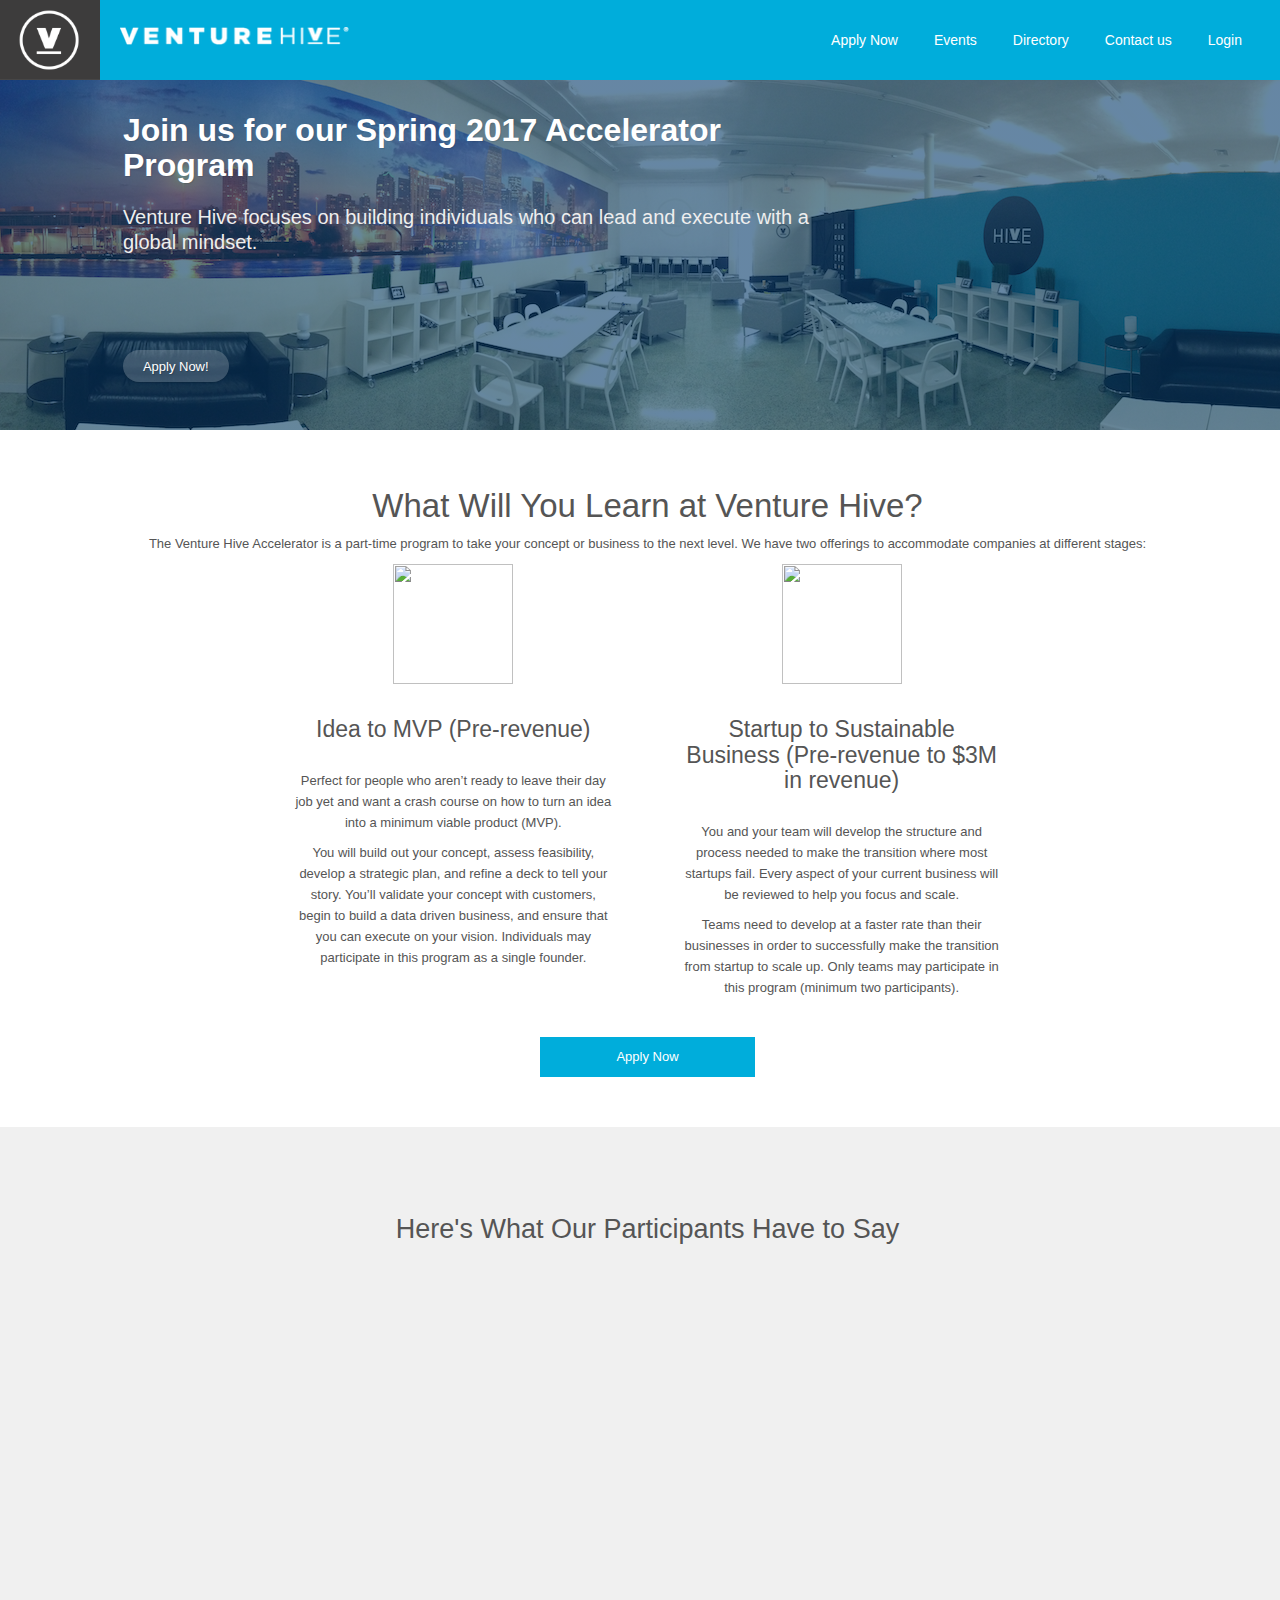
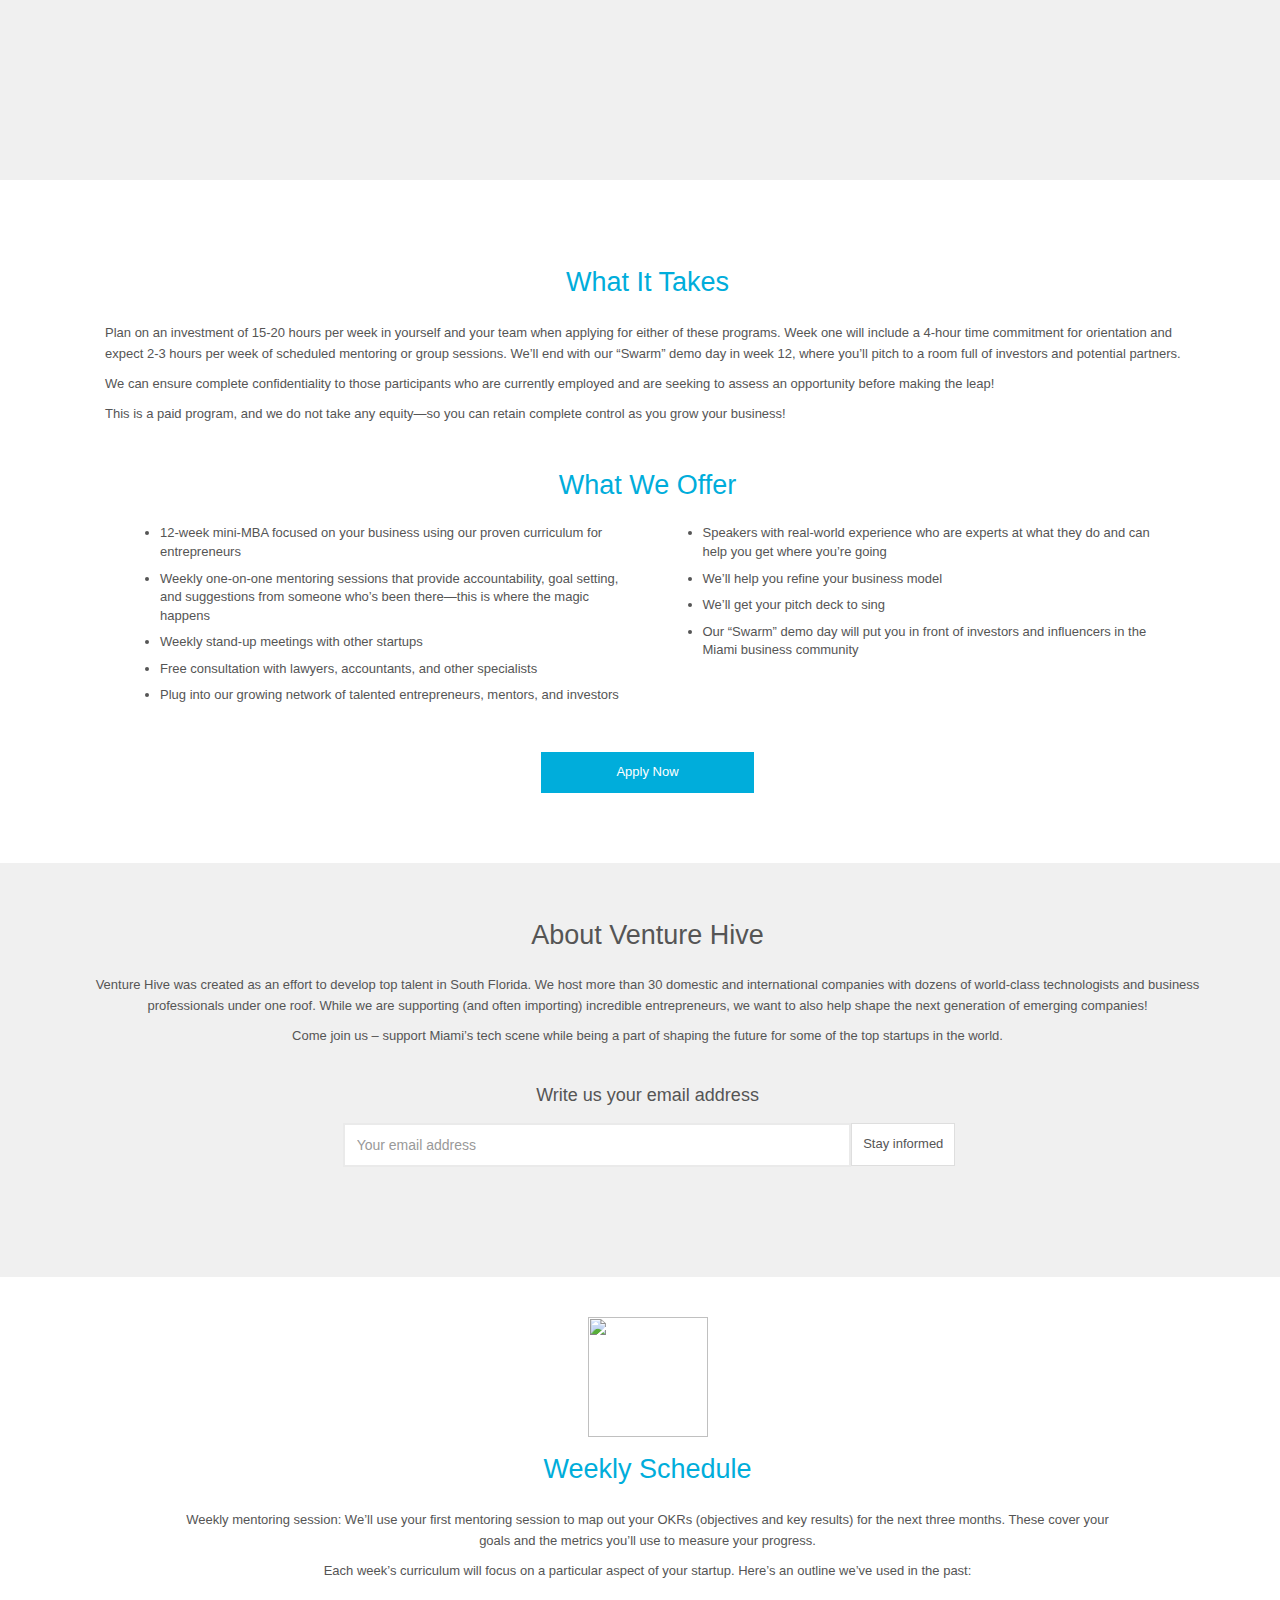
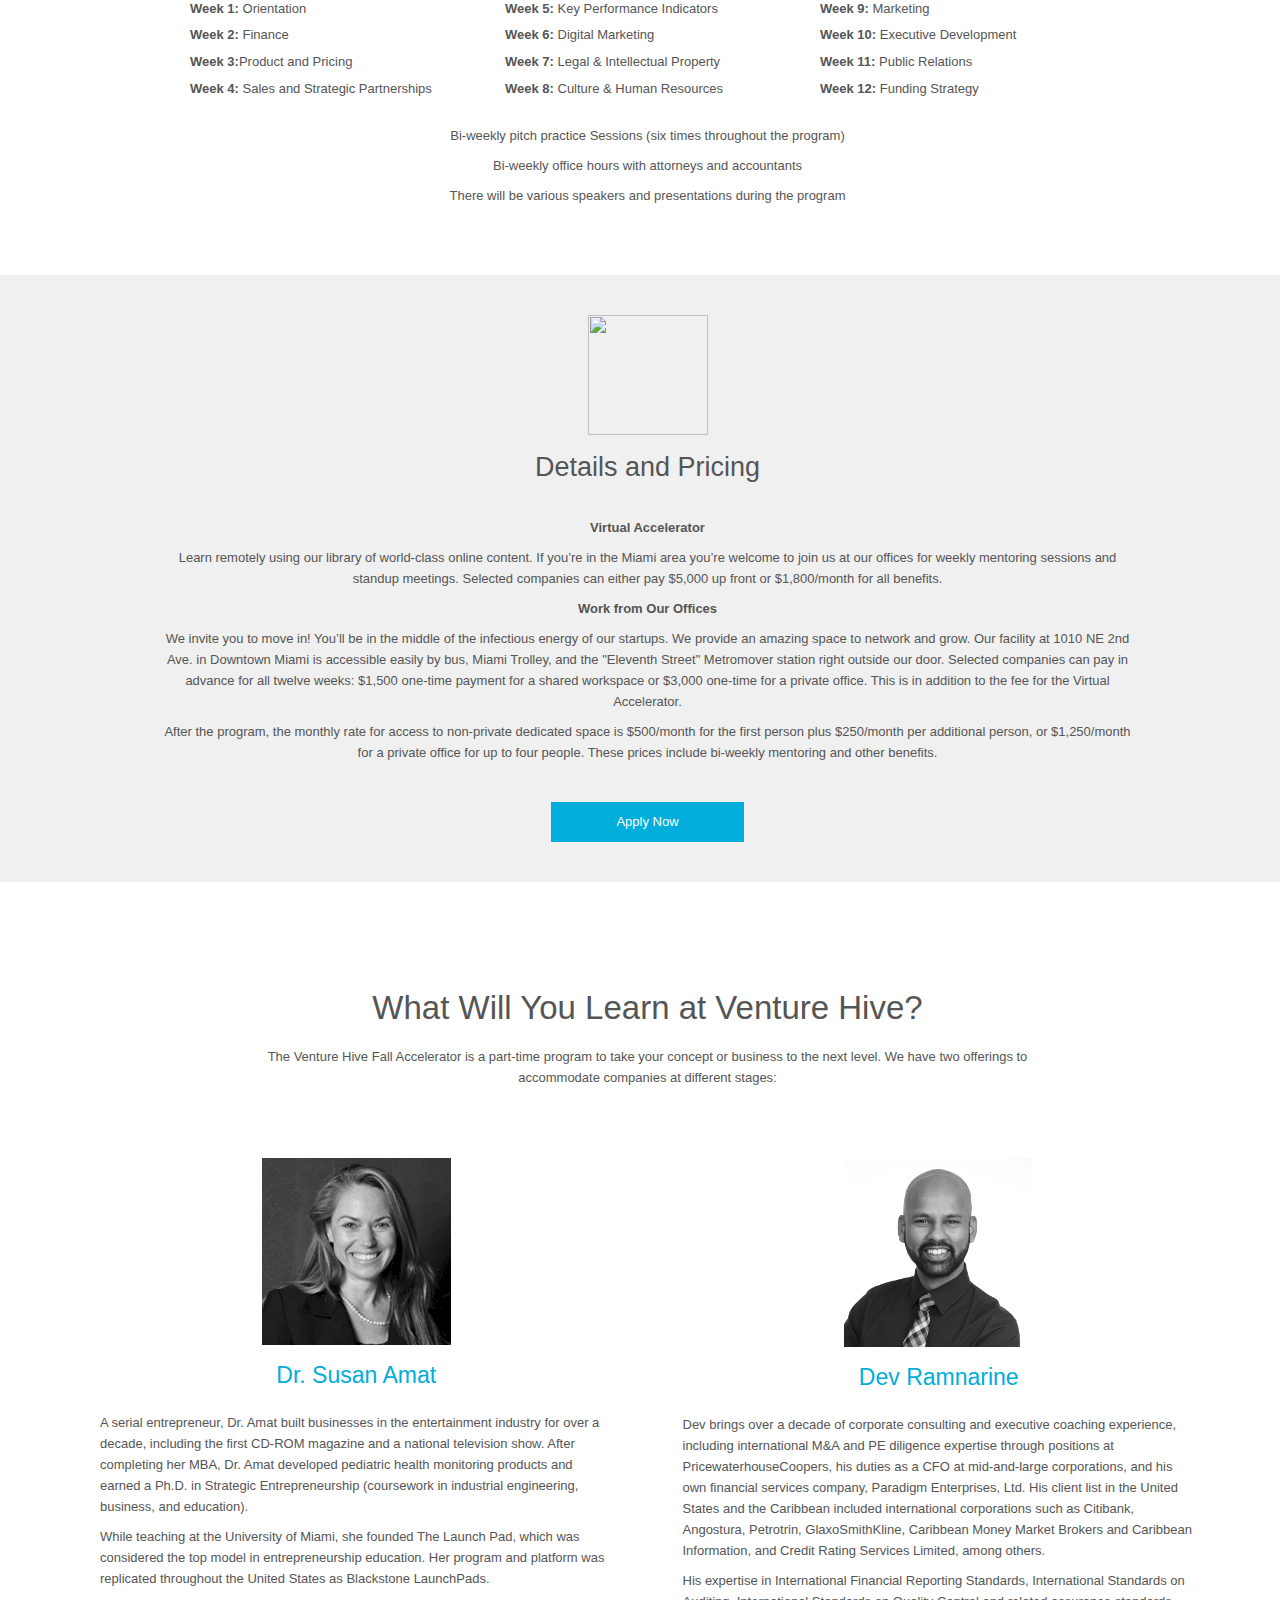
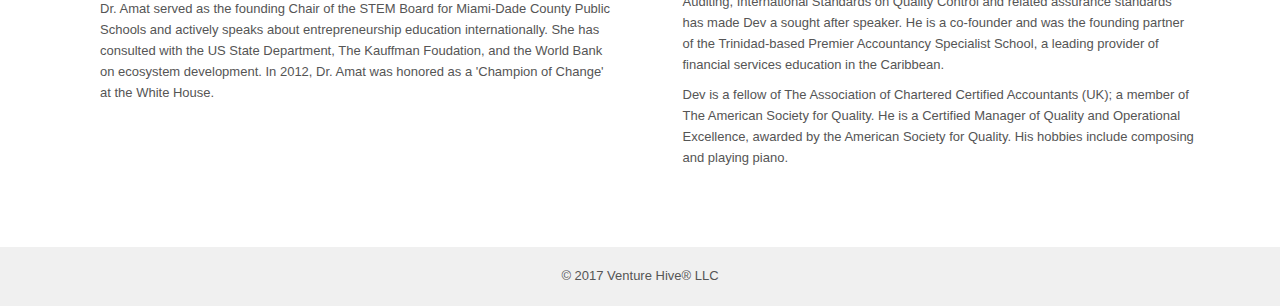
==== index.html @ a19a9dc2 "Re-edit Dev's bio" ====
<!DOCTYPE html>
<html lang="en" class=" js no-touch">

<head>

<meta http-equiv="Content-Type" content="text/html; charset=UTF-8">

<!-- Disable IE Compatibility mode -->

<meta http-equiv="X-UA-Compatible" content="IE=edge,chrome=1">

<meta name="viewport" content="width=device-width, initial-scale=1.0, maximum-scale=1.0, user-scalable=no">
<meta name="description" content="Venture Hive Miami">
<meta name="author" content="Venture Hive LLC">

<link rel="shortcut icon" href="/assets/img/vh-favicon.png">

<title>Venture Hive Miami</title>

<!-- start: CSS -->
<link rel="stylesheet" type="text/css" href="assets/css/style.css">
<link rel="stylesheet" type="text/css" href="assets/css/font-awesome.min.css">

<!-- start: Amaretti Dashboard CSS -->
<link rel="stylesheet" type="text/css" href="assets/lib/stroke-7/style.css"/>
<link rel="stylesheet" type="text/css" href="assets/css/nanoscroller.css">
<!--[if lt IE 9]>
<script src="https://oss.maxcdn.com/html5shiv/3.7.2/html5shiv.min.js"></script>
<script src="https://oss.maxcdn.com/respond/1.4.2/respond.min.js"></script>
<![endif]-->

<link rel="stylesheet" href="assets/css/style.css" type="text/css">
<link rel="stylesheet" href="assets/css/vh.css" type="text/css">

<style type="text/css">
    /* Top Navbar */
    .am-top-header {
      background-color: #00addb;
    }

    .navbar-default .navbar-nav > .open > a,
    .navbar-default .navbar-nav > .open > a:hover,
    .navbar-default .navbar-nav > .open > a:focus {
      background-color: #00addb;
      color: #ffffff;
    }

    /* Links */
    a:hover,
    a:focus {
      color: #00addb;
    }

    /* Drop downs */

    .select2-container--default .select2-results__option--highlighted[aria-selected] {
        background-color: #00addb;
    }

    .dropdown-menu > li > a:focus,
    .dropdown-menu > li > a:active {
      color: #00addb;
    }

    .am-top-header .navbar-collapse .am-icons-nav > li.dropdown .am-notifications .am-scroller > .content > ul > li.active,
    .am-top-header .navbar-collapse .am-icons-nav > li.dropdown .am-messages .am-scroller > .content > ul > li.active {
        background-color: #00addb19;
        border-bottom: 1px solid #00addb19;
    }
    .am-top-header .navbar-collapse .am-icons-nav > li.dropdown .am-notifications .am-scroller > .content > ul > li:hover,
    .am-top-header .navbar-collapse .am-icons-nav > li.dropdown .am-messages .am-scroller > .content > ul > li:hover {
      background-color: #00addb;
    }
    .am-top-header .navbar-collapse .am-icons-nav > li.dropdown .am-notifications .am-scroller > .content > ul > li:hover > a,
    .am-top-header .navbar-collapse .am-icons-nav > li.dropdown .am-messages .am-scroller > .content > ul > li:hover > a {
      color: #ffffff;
    }
    .am-top-header .navbar-collapse .am-icons-nav > li.dropdown .am-notifications .am-scroller > .content > ul > li:hover > a .logo,
    .am-top-header .navbar-collapse .am-icons-nav > li.dropdown .am-messages .am-scroller > .content > ul > li:hover > a .logo {
      background-color: #00addb;
    }
    .am-top-header .navbar-collapse .am-icons-nav > li.dropdown .am-notifications .am-scroller > .content > ul > li:hover > a .logo .icon,
    .am-top-header .navbar-collapse .am-icons-nav > li.dropdown .am-messages .am-scroller > .content > ul > li:hover > a .logo .icon {
      color: #ffffff;
    }
    .am-top-header .navbar-collapse .am-icons-nav > li.dropdown .am-notifications .am-scroller > .content > ul > li:hover > a .user-content .circle,
    .am-top-header .navbar-collapse .am-icons-nav > li.dropdown .am-messages .am-scroller > .content > ul > li:hover > a .user-content .circle {
      background: #ffffff;
    }
    .am-top-header .navbar-collapse .am-icons-nav > li.dropdown .am-notifications .am-scroller > .content > ul > li:hover > a .user-content .text-content,
    .am-top-header .navbar-collapse .am-icons-nav > li.dropdown .am-messages .am-scroller > .content > ul > li:hover > a .user-content .text-content,
    .am-top-header .navbar-collapse .am-icons-nav > li.dropdown .am-notifications .am-scroller > .content > ul > li:hover > a .user-content .date,
    .am-top-header .navbar-collapse .am-icons-nav > li.dropdown .am-messages .am-scroller > .content > ul > li:hover > a .user-content .date {
      color: #ffffff;
    }

    /* Nav */
    .nav .open > a,
    .nav .open > a:hover,
    .nav .open > a:focus {
      background-color: #00addb;
      border-color: #00addb;
    }

    /* Icons, Panel Heading, Tools */
    .panel-heading .tools .icon:hover {
      color: #00addb;
    }

    .widget > .widget-head .tools > .icon:hover {
      color: #00addb;
    }

    /* VH Classes */
    .vh-hero
    {
        background: transparent url(/assets/img/venturehive_banner.png) no-repeat 0% 0%;
    }

    .modal.colored-header .modal-content .modal-header, .md-modal.colored-header .modal-content .modal-header, .modal.colored-header .md-content .modal-header, .md-modal.colored-header .md-content .modal-header {
        background-color: #00addb;
        color:
    }

    .collapse, .navbar-collapse {
        background-color: #00addb;
    }

    @media (max-width: 767px) {
        .am-left-sidebar .am-logo {
        background: url("/assets/img/smaller.png") no-repeat 15px center;
      }
    }

    @media (max-width: 767px) and (-webkit-min-device-pixel-ratio: 2), (-webkit-min-device-pixel-ratio: 2), (-o-min-device-pixel-ratio: 2/1), (min-resolution: 192dpi) {
      .am-left-sidebar .am-logo {
        background-image: url("/assets/img/smaller.png");
      }
    }

    .navbar-header {
         background-color: #00addb;
    }

    .btn-link {
      color: #2a2728;
    }

    .btn-primary {
      background-color: #00addb;
      border-color: #00addb;
    }

    /* BUTTONS PRIMARY */
    .btn-primary {
      border-color: #00addb;
      background-color:#00addb;
      border-color: #00addb;
    }
    .btn-primary:focus,
    .btn-primary.focus {
      background-color: #00addb;
      border-color: #00addb;
    }
    .btn-primary:hover {
      background-color: #00addb;
      border-color: #00addb;
    }
    .btn-primary:active,
    .btn-primary.active,
    .open > .dropdown-toggle.btn-primary {
      background-color: #00addb;
      border-color: #00addb;
    }
    .btn-primary:active:hover,
    .btn-primary.active:hover,
    .open > .dropdown-toggle.btn-primary:hover,
    .btn-primary:active:focus,
    .btn-primary.active:focus,
    .open > .dropdown-toggle.btn-primary:focus,
    .btn-primary:active.focus,
    .btn-primary.active.focus,
    .open > .dropdown-toggle.btn-primary.focus {
      background-color: #00addb;
      border-color: #00addb;
    }
    .btn-primary.disabled,
    .btn-primary[disabled],
    fieldset[disabled] .btn-primary,
    .btn-primary.disabled:hover,
    .btn-primary[disabled]:hover,
    fieldset[disabled] .btn-primary:hover,
    .btn-primary.disabled:focus,
    .btn-primary[disabled]:focus,
    fieldset[disabled] .btn-primary:focus,
    .btn-primary.disabled.focus,
    .btn-primary[disabled].focus,
    fieldset[disabled] .btn-primary.focus,
    .btn-primary.disabled:active,
    .btn-primary[disabled]:active,
    fieldset[disabled] .btn-primary:active,
    .btn-primary.disabled.active,
    .btn-primary[disabled].active,
    fieldset[disabled] .btn-primary.active {
      background-color: #00addb;
      border-color: #00addb;
    }
    .btn-primary .badge {
      color: #00addb;
      background-color: #ffffff;
    }
    .btn-primary:focus,
    .btn-primary.focus {
      background-color: #00addb;
      border-color: #00addb;
    }
    .btn-primary:hover {
      background-color: #00addb;
      border-color: #00addb;
    }
    .btn-primary:active,
    .btn-primary.active,
    .open > .dropdown-toggle.btn-primary {
      background-color: #00addb;
      border-color: #00addb;
    }
    .btn-primary:active:hover,
    .btn-primary.active:hover,
    .open > .dropdown-toggle.btn-primary:hover,
    .btn-primary:active:focus,
    .btn-primary.active:focus,
    .open > .dropdown-toggle.btn-primary:focus,
    .btn-primary:active.focus,
    .btn-primary.active.focus,
    .open > .dropdown-toggle.btn-primary.focus {
      background-color: #00addb;
      border-color: #00addb;
    }
    .btn-primary.disabled,
    .btn-primary[disabled],
    fieldset[disabled] .btn-primary,
    .btn-primary.disabled:hover,
    .btn-primary[disabled]:hover,
    fieldset[disabled] .btn-primary:hover,
    .btn-primary.disabled:focus,
    .btn-primary[disabled]:focus,
    fieldset[disabled] .btn-primary:focus,
    .btn-primary.disabled.focus,
    .btn-primary[disabled].focus,
    fieldset[disabled] .btn-primary.focus,
    .btn-primary.disabled:active,
    .btn-primary[disabled]:active,
    fieldset[disabled] .btn-primary:active,
    .btn-primary.disabled.active,
    .btn-primary[disabled].active,
    fieldset[disabled] .btn-primary.active {
      background-color: #00addb;
      border-color: #00addb;
    }
    .btn-primary .badge {
      color: #00addb;
      background-color: #ffffff;
    }

    .bg-primary {
      background-color: #2a2728;
    }
    a.bg-primary:hover,
    a.bg-primary:focus {
      background-color: #00addb;
    }
    .dropdown-menu > .active > a,
    .dropdown-menu > .active > a:hover,
    .dropdown-menu > .active > a:focus {
      background-color: #2a2728;
    }
    .nav .open > a,
    .nav .open > a:hover,
    .nav .open > a:focus {
      background-color: #ffffff;
      border-color: #2a2728;
    }
    .nav-pills > li.active > a,
    .nav-pills > li.active > a:hover,
    .nav-pills > li.active > a:focus {
      color: #ffffff;
      background-color: #2a2728;
    }
    .navbar-default {
      background-color: #2a2728;
      border-color: #2a2728;
    }

    /* Tabs */
    .nav-tabs > li a:hover {
        background: transparent;
        color: #00addb;
    }

    /* Pagination */
    .currentStep {
        color: #ffffff;
        background-color: #00addb;
    }

    .video-container {
        position: relative;
        padding-bottom: 56.25%;
        padding-top: 30px;
        height: 0;
        overflow: hidden;
    }

    .video-container iframe,
    .video-container object,
    .video-container embed {
        position: absolute;
        top: 0;
        left: 0;
        width: 100%;
        height: 100%;
    }
</style>
<!-- end: CSS -->

<!-- start: JavaScript-->
<script type="text/javascript" async="" src="assets/js/ga.js"></script>
<script src="assets/js/jquery.min.js" type="text/javascript"></script>

<script src="assets/js/modernizr.custom.js"></script>
<script src="assets/js/jquery.flexslider.js"></script>
<script src="assets/js/jquery.cslider.js"></script>
<script src="assets/js/vh.js"></script>

<script type="text/javascript">
    <!--//--><![CDATA[//><!--
    var _gaq = _gaq || [];_gaq.push(["_setAccount", "UA-47827522-4"]);_gaq.push(["_trackPageview"]);(function() {var ga = document.createElement("script");ga.type = "text/javascript";ga.async = true;ga.src = ("https:" == document.location.protocol ? "https://ssl" : "http://www") + ".google-analytics.com/ga.js";var s = document.getElementsByTagName("script")[0];s.parentNode.insertBefore(ga, s);})();
    //--><!]]>
</script>
<!-- end: JavaScript-->
</head>

<body>
<nav class="navbar navbar-default navbar-fixed-top am-top-header">
    <div class="container-fluid vh-header">

        <!-- Navbar Header -->
        <div class="navbar-header">

            <!-- Page title - visible on mobile -->
            <div class="page-title" style="display: inline-block;">
                <a href="/"><span><img src="assets/img/smaller.png" alt="logo" width="229px" class="logo-img"></span></a>
            </div>

            <!-- Brand Logo, 80 by 80 please -->
            <a href="/" class="navbar-brand">
                <img src="assets/img/vh-badge.png" height="80px" width="80px" style="margin-left: -.4em;">
            </a>
        </div>

        <!-- Navbar collapse toggle button - visible on mobile -->
        <a href="#" data-toggle="collapse" data-target="#am-navbar-collapse" class="am-toggle-top-header-menu collapsed">
            <img src="assets/img/angle-down.svg" id="" style="height:31px;" title="" class="icon icon-white">
        </a>

        <!-- Navbar collapse - This will be hidden by default on mobile -->
        <div id="am-navbar-collapse" class="collapse navbar-collapse">

            <div class="nav navbar-nav am-nav-right">
                <!-- APPLY -->
                <li><a href="https://miami.venturehive.com/apply?id=fkKVnw">Apply Now</a></li>

                <!-- EVENTS -->
                <li><a href="http://miami.venturehive.com/events">Events</a></li>

                <!-- DIRECTORY -->
                <li><a href="http://miami.venturehive.com/directory">Directory</a></li>

                <!-- CONTACT -->
                <li><a href="http://miami.venturehive.com/contact">Contact us</a></li>

                <!-- LOGIN -->
                <li><a href="http://miami.venturehive.com/login">Login</a></li>
            </div>

        </div>
    </div>
</nav>

<link rel="stylesheet" type="text/css" href="assets/css/vh-slider.css" media="screen">
<link type="text/css" id="base-style" href="assets/css/style-slider.css" rel="stylesheet">

<style>
    .da-dots {
        display:none;
    }
</style>

<div id="da-slider" class="da-slider da-slider-fb" style="height:350px;background:linear-gradient(rgba(0, 54, 103, 0.6), rgba(0, 54, 103, 0.6)), url('assets/img/venturehive_banner.png') repeat 0% 0%;">
	<div class="da-slide da-slide-current jumbo">
        <h2>Join us for our Spring 2017 Accelerator Program</h2>
        <p>
            Venture Hive focuses on building individuals who can lead and execute with a global mindset.
        </p>
        <a href="https://miami.venturehive.com/apply?id=fkKVnw" class="da-link">Apply Now!</a>
	</div>

    <nav class="da-dots"><span class="da-dots-current"></span></nav>
</div>

<script type="text/javascript">
    $(function() {
        $('#da-slider').cslider({
            autoplay	: false
        });
    });
</script>

<!-- /#Header -->

<!-- Start Center -->
<div id="wrapper">
	<div class="container-fluid">
		<div class="row">
			<!-- Center Content -->
			<div id="first-time">

<style>

@media screen and (min-width: 320px)
{
    .intro {
      background-color: #fff;
      text-align: center;
    }

    .header{
      padding: 40px 40px 1px 40px;
    }

    .header h1{
      font-weight: 500;
    }

    .icon-box {
      padding: 50px 80px;
      background-color: #ffffff;
    }

    .btn-apply {
      width: 46%;
      margin-top:10px;
      padding:10px;
    }

    .btn-apply a {
      color: #fff;
    }

    .btn-apply a:visited {
      color: #ffffff;
    }

    .ventures {
      padding: 50px 70px;
    }

    .ventures h2 {
      font-weight: 500;
    }

    .features{
      padding: 15px;
      background-color: #ffffff;
    }

    .features h2 {
      color:#00ADDB;
      text-align: center;
    }

    .features ul>li {
      padding-bottom: 8px;
    }

    .features ol{
      list-style-type: circle;
    }

    .weekly{
      padding: 0 10px;
    }

    .weekly img {
      margin: 0 auto;
      display: block;
    }

    .weekly p {
      text-align: center;
    }

    .weeks {
      padding: 10px 0;
      text-align: left;
    }

    .weeks li {
      list-style-type: none;
    }

    .pricing {
      padding: 0 10px;
    }

    .learn {
      background-color:white;
      text-align: center;
      padding:10px;
    }

    .learn p {
      padding:10px 10px;
    }
}

@media screen and (min-width: 768px)
{
    .intro {
      background-color: #fff;
      text-align: center;
    }

    .header{
        padding: 40px 40px 1px 40px;
    }

    .header h1{
      font-weight: 500;
    }

    .icon-box {
      padding: 50px 80px;
      background-color: #ffffff;
    }

    .btn-apply {
      width: 19%;
      margin-top:10px;
      padding:10px;
    }

    .btn-apply a {
        color: #fff;
    }

    .btn-apply a:visited {
        color: #ffffff;
    }

    .ventures {
      padding: 50px 70px;
    }

    .ventures h2 {
      font-weight: 500;
    }

    .features{
      padding: 70px;
      background-color: #ffffff;
    }

    .features h2 {
      color:#00ADDB;
      text-align: center;
    }

    .features ul>li {
      padding-bottom: 8px;
    }

    .features ol{
      list-style-type: circle;
    }

    .weekly{
      padding: 0 100px;
    }

    .weekly img {
      margin: 0 auto;
      display: block;
    }

    .weekly p {
      text-align: center;
    }

    .weeks {
      padding: 10px 0;
      text-align: left;
    }

    .weeks li {
      list-style-type: none;
    }

    .pricing {
      padding: 0 100px;
    }

    .learn {
      padding:50px;
    }

    .learn p {
      padding:10px 150px;
    }
}
</style>

<div class="col-sm-12 intro">
  <div class="header">
    <h1>What Will You Learn at Venture Hive?</h1>
    <p>The Venture Hive Accelerator is a part-time program to take your concept or business to the next level. We have two offerings to accommodate companies at different stages:</p>
  </div>
</div>

<div class="row text-center icon-box">
  <div class="col-md-12">
    <!-- start: Icon Box Start -->
      <div class="row">
            <div class="col-md-4 col-md-offset-2">
              <div class="panel-default">
                  <div class="panel-head" style="color:#00ADDB;">
                      <img src="assets/img/light.svg"  width="120" height="120">
                  </div>
                  <div class="panel-body">
                    <h3>Idea to MVP (Pre-revenue)</h3>
                    <br>
                    <p>Perfect for people who aren’t ready to leave their day job yet and want a crash course on how to turn an idea into a minimum viable product (MVP). </p>
                    <p>You will build out your concept, assess feasibility, develop a strategic plan, and refine a deck to tell your story. You’ll validate your concept with customers, begin to build a data driven business, and ensure that you can execute on your vision. Individuals may participate in this program as a single founder.</p>
                  </div>
              </div>
            </div>
            <div class="col-md-4">
                <div class="panel-default">
                  <div class="panel-head" style="color:#00ADDB;">
                      <img src="assets/img/space.svg" width="120" height="120">
                  </div>
                  <div class="panel-body">
                      <h3>Startup to Sustainable Business (Pre-revenue to $3M in revenue)</h3>
                      <br>
                      <p>You and your team will develop the structure and process needed to make the transition where most startups fail. Every aspect of your current business will be reviewed to help you focus and scale. </p>
                      <p>Teams need to develop at a faster rate than their businesses in order to successfully make the transition from startup to scale up. Only teams may participate in this program (minimum two participants).</p>
                  </div>
                </div>
            </div>
      </div>
       <a class="btn btn-primary center-block btn-apply" href="https://miami.venturehive.com/apply?id=fkKVnw" role="button">Apply Now</a>
    <!-- end: Icon Box-->   
  </div>
</div>

<div class="row text-center ventures">
  <div class="col-md-2"></div>
  <div class="col-md-8">
      <div class="panel-default" style="padding-top:20px;">
          <div class="panel-head">
              <h2>Here's What Our Participants Have to Say</h2>
          </div>
          <br>
          <div class="video-wrapper">
              <div class="video-container">
                  <iframe src="https://player.vimeo.com/video/169942573?title=0&byline=0&portrait=0" width="800" height="450" frameborder="0"></iframe>
              </div>
          </div>
      </div>
  </div>
  <div class="col-md-2"></div>
</div>
<!-- end: Mid-Section -->

<div class="row features">
  <div class="col-md-12">
      <div class="col-xs-12">
        <div class="panel-default">
            <div class="panel-head">
                <h2>What It Takes</h2>
            </div>
            <div class="panel-body">
                <p>Plan on an investment of 15-20 hours per week in yourself and your team when applying for either of these programs. Week one will include a 4-hour time commitment for orientation and expect 2-3 hours per week of scheduled mentoring or group sessions. We’ll end with our “Swarm” demo day in week 12, where you’ll pitch to a room full of investors and potential partners.</p>

                <p>We can ensure complete confidentiality to those participants who are currently employed and are seeking to assess an opportunity before making the leap!</p>
                <p>This is a paid program, and we do not take any equity—so you can retain complete control as you grow your business!</p>
            </div>
        </div>
      </div>

      <div class="col-xs-12">
        <div class="panel-default">
            <div class="panel-head">
                <h2>What We Offer</h2>
            </div>
            <div class="panel-body">

                <div class="col-md-6"> 
                  <ul>
                      <li>12-week mini-MBA focused on your business using our proven curriculum for entrepreneurs</li>
                      <li>Weekly one-on-one mentoring sessions that provide accountability, goal setting, and suggestions from someone who’s been there—this is where the magic happens</li>
                      <li>Weekly stand-up meetings with other startups</li>
                      <li>Free consultation with lawyers, accountants, and other specialists</li>
                        <li>Plug into our growing network of talented entrepreneurs, mentors, and investors</li>
                  </ul>
                </div>

                <div class="col-md-6"> 
                  <ul>
                      <li>Speakers with real-world experience who are experts at what they do and can help you get where you’re going </li>
                      <li>We’ll help you refine your business model</li>
                      <li>We’ll get your pitch deck to sing</li>
                      <li>Our “Swarm” demo day will put you in front of investors and influencers in the Miami business community</li>
                  </ul>
                </div>

            </div>
              <a class="btn btn-primary center-block btn-apply" href="https://miami.venturehive.com/apply?id=fkKVnw" role="button">Apply Now</a>
        </div>
      </div>

  </div>
</div>
<!-- end: Features -->

<!-- start: about -->
<div class="row about text-center">
  <div class="col-xs-12" style="padding:40px;">
    <div class="panel-default">
        <div class="panel-head">
            <h2>About Venture Hive</h2>
        </div>
        <div class="panel-body container">
           <p>Venture Hive was created as an effort to develop top talent in South Florida. We host more than 30 domestic and international companies with dozens of world-class technologists and business professionals under one roof. While we are supporting (and often importing) incredible entrepreneurs, we want to also help shape the next generation of emerging companies! </p>
           <p>Come join us – support Miami’s tech scene while being a part of shaping the future for some of the top startups in the world.</p>

            <!-- Begin MailChimp Signup Form -->
            <link href="//cdn-images.mailchimp.com/embedcode/classic-10_7.css" rel="stylesheet" type="text/css">
            <style type="text/css">
                #mc_embed_signup{background:#fff; clear:left; font:14px Helvetica,Arial,sans-serif; }
                /* TODO: Add your own MailChimp form style overrides in your site stylesheet or in this style block.
                   We recommend moving this block and the preceding CSS link to the HEAD of your HTML file. */
            </style>

          <form  method='post' action="//venturehive.us7.list-manage.com/subscribe/post?u=a52b7dd7b77cb8deb3ee5520e&amp;id=5962d4d264"  id="mc-embedded-subscribe-form" name="mc-embedded-subscribe-form" class="validate" target="_blank" novalidate style="padding:30px 0;">
            <div class="form-group">
                <p><label for="mce-EMAIL">Write us your email address</label></p>
                <input type="email" name="EMAIL" class="form-control" id="mce-EMAIL" placeholder="Your email address"><button type="submit" class="btn btn-default" style="padding: 11px; margin-top:-4px;">Stay informed</button>
            </div>
            <div id="mce-responses" class="clear">
                <div class="response" id="mce-error-response" style="display:none"></div>
                <div class="response" id="mce-success-response" style="display:none"></div>
            </div>    <!-- real people should not fill this in and expect good things - do not remove this or risk form bot signups-->
            <div style="position: absolute; left: -5000px;" aria-hidden="true">
                <input type="text" name="b_a52b7dd7b77cb8deb3ee5520e_5962d4d264" tabindex="-1" value="">
            </div>
          </form>

          <script type='text/javascript' src='//s3.amazonaws.com/downloads.mailchimp.com/js/mc-validate.js'></script><script type='text/javascript'>(function($) {window.fnames = new Array(); window.ftypes = new Array();fnames[0]='EMAIL';ftypes[0]='email';fnames[1]='FNAME';ftypes[1]='text';fnames[2]='LNAME';ftypes[2]='text';}(jQuery));var $mcj = jQuery.noConflict(true);</script>
        </div>
    </div>
  </div>
</div>
<!-- end: -->

<!-- start: weekly -->
<div class="row features" style="background-color:#fff; padding:40px;">
  <div class="col-md-12">
    <div class="col-xs-12">
      <div class="panel-default weekly">
            <div class="panel-head center-block">
                <img src="assets/img/calendar.svg" width="120" height="120">
                <h2>Weekly Schedule</h2>
            </div>
            <div class="panel-body">
                <p>Weekly mentoring session: We’ll use your first mentoring session to map out your OKRs (objectives and key results) for the next three months. These cover your goals and the metrics you’ll use to measure your progress. </p>
                <p>Each week’s curriculum will focus on a particular aspect of your startup. Here’s an outline we’ve used in the past: </p>

                <div class="col-md-4">
                  <ul class="weeks">
                      <li><strong>Week 1:</strong> Orientation </li>
                      <li><strong>Week 2: </strong>Finance </li>
                      <li><strong>Week 3:</strong>Product and Pricing </li>
                      <li><strong> Week 4:</strong> Sales and Strategic Partnerships </li>
                  </ul>
                </div>

                 <div class="col-md-4">
                  <ul class="weeks">
                      <li><strong> Week 5:</strong>  Key Performance Indicators </li>
                      <li><strong> Week 6: </strong>Digital Marketing  </li>
                      <li><strong>Week 7: </strong>Legal & Intellectual Property </li>
                      <li><strong> Week 8: </strong>Culture & Human Resources </li>
                  </ul>
                </div>

                 <div class="col-md-4">
                  <ul class="weeks">
                      <li><strong> Week 9: </strong>Marketing</li>
                      <li><strong>Week 10: </strong>Executive Development </li>
                      <li><strong> Week 11: </strong> Public Relations </li>
                      <li><strong> Week 12: </strong>Funding Strategy </li>
                  </ul>
                </div>

                <div class="col-md-12">
                    <p>Bi-weekly pitch practice Sessions (six times throughout the program)</p>
                    <p>Bi-weekly office hours with attorneys and accountants</p>
                    <p>There will be various speakers and presentations during the program </p>
                </div>

            </div>
          </div>  
    </div>
  </div>
</div>  
</div>
<!-- end -->

<!-- start: Details and Pricing -->
<div class="row" style="padding:40px;">
  <div class="col-md-12">
    <div class="col-xs-12 pricing">
        <div class="panel-default text-center">
            <div class="panel-head" style="text-align:center; padding-bottom:10px;">
                <img src="assets/img/pricing.svg" width="120" height="120">
                <h2>Details and Pricing</h2>
            </div>
            <div class="panel-body">
                <!--p>All applications for the Winter 2017 Accelerator Program are due by midnight on Sunday, January 1st. </p-->
                <p><strong>Virtual Accelerator</strong></p>
                <p>Learn remotely using our library of world-class online content. If you’re in the Miami area you’re welcome to join us at our offices for weekly mentoring sessions and standup meetings. Selected companies can either pay $5,000 up front or $1,800/month for all benefits. </p>
                
                <p><strong>Work from Our Offices</strong></p>
                <p>We invite you to move in! You’ll be in the middle of the infectious energy of our startups. We provide an amazing space to network and grow. Our facility at 1010 NE 2nd Ave. in Downtown Miami is accessible easily by bus, Miami Trolley, and the "Eleventh Street" Metromover station right outside our door. Selected companies can pay in advance for all twelve weeks: $1,500 one-time payment for a shared workspace or $3,000 one-time for a private office. This is in addition to the fee for the Virtual Accelerator. </p>

                <p>After the program, the monthly rate for access to non-private dedicated space is $500/month for the first person plus $250/month per additional person, or $1,250/month for a private office for up to four people. These prices include bi-weekly mentoring and other benefits.</p>
            </div>
             <a class="btn btn-primary center-block btn-apply" href="https://miami.venturehive.com/apply?id=fkKVnw" role="button">Apply Now</a>
          </div>  
      </div>
  </div>
</div>  

<!-- end -->

<!-- start: who's behind the program? -->

<div class="col-sm-12 learn">
  <div class="header">
    <h1>What Will You Learn at Venture Hive?</h1>
    <p>The Venture Hive Fall Accelerator is a part-time program to take your concept or business to the next level. We have two offerings to accommodate companies at different stages:</p>
  </div>
</div>

<div class="row text-center icon-box">
  <div class="col-md-12">
    <!-- start: Icon Box Start -->
      <div class="row">
            <div class="col-sm-6">
              <div class="panel-default">
                  <div class="panel-head" style="color:#00ADDB;">
                        <img src="assets/img/susan1.png">
                        <h3>Dr. Susan Amat</h3>
                  </div>
                  <div class="panel-body"  style="text-align:left">
                    <p>A serial entrepreneur, Dr. Amat built businesses in the entertainment industry for over a decade, including the first CD-ROM magazine and a national television show. After completing her MBA, Dr. Amat developed pediatric health monitoring products and earned a Ph.D. in Strategic Entrepreneurship (coursework in industrial engineering, business, and education). </p>
                    <p>While teaching at the University of Miami, she founded The Launch Pad, which was considered the top model in entrepreneurship education. Her program and platform was replicated throughout the United States as Blackstone LaunchPads. </p>
                    <p>Dr. Amat served as the founding Chair of the STEM Board for Miami-Dade County Public Schools and actively speaks about entrepreneurship education internationally. She has consulted with the US State Department, The Kauffman Foudation, and the World Bank on ecosystem development. In 2012, Dr. Amat was honored as a 'Champion of Change' at the White House.</p>
                  </div>
              </div>    
            </div>
            <div class="col-sm-6">
                <div class="panel-default">
                  <div class="panel-head" style="color:#00ADDB;">
                        <img src="assets/img/dev.png">
                          <h3>Dev Ramnarine</h3>
                  </div>
                  <div class="panel-body" style="text-align:left">
                      <p>Dev brings over a decade of corporate consulting and executive coaching experience, including international M&A and PE diligence expertise through positions at PricewaterhouseCoopers, his duties as a CFO at mid-and-large corporations, and his own financial services company, Paradigm Enterprises, Ltd. His client list in the United States and the Caribbean included international corporations such as Citibank, Angostura, Petrotrin, GlaxoSmithKline, Caribbean Money Market Brokers and Caribbean Information, and Credit Rating Services Limited, among others.</p>
                      <p>His expertise in International Financial Reporting Standards, International Standards on Auditing, International Standards on Quality Control and related assurance standards has made Dev a sought after speaker. He is a co-founder and was the founding partner of the Trinidad-based Premier Accountancy Specialist School, a leading provider of financial services education in the Caribbean.</p>
                      <p>Dev is a fellow of The Association of Chartered Certified Accountants (UK); a member of The American Society for Quality. He is a Certified Manager of Quality and Operational Excellence, awarded by the American Society for Quality. His hobbies include composing and playing piano. </p>
                  </div>
                </div>
            </div>
      </div>
    <!-- end: Icon Box-->   
  </div>
</div>
<!-- end -->
			</div>
		</div>
	</div>
</div>

<!-- /#Start Center -->

<!-- LRA: We had to add the core JS file in the head section for Ajax to work on page load -->
<!--      The rest of the javascript libs are listed below                                  -->
<script src="assets/js/jquery.nanoscroller.min.js" type="text/javascript"></script>
<script src="assets/js/main.js" type="text/javascript"></script>
<script src="assets/js/bootstrap.min.js" type="text/javascript"></script>
<script src="assets/js/curvedLines.js" type="text/javascript"></script>
<script src="assets/js/jquery-ui.min.js" type="text/javascript"></script>
<script type="text/javascript" src="assets/js/jsapi"></script>

<script type="text/javascript">
    $(document).ready(function(){
        //initialize the javascript
        App.init();
    });
</script>

<!-- TODO: Put this copyright footer in a GSP -->
<div class="text-center" style="padding-top:20px;padding-bottom:20px;">
© 2017 Venture Hive® LLC
</div>

    <div class="am-scroll-top" style="display: none;"></div>
</body>
</html>
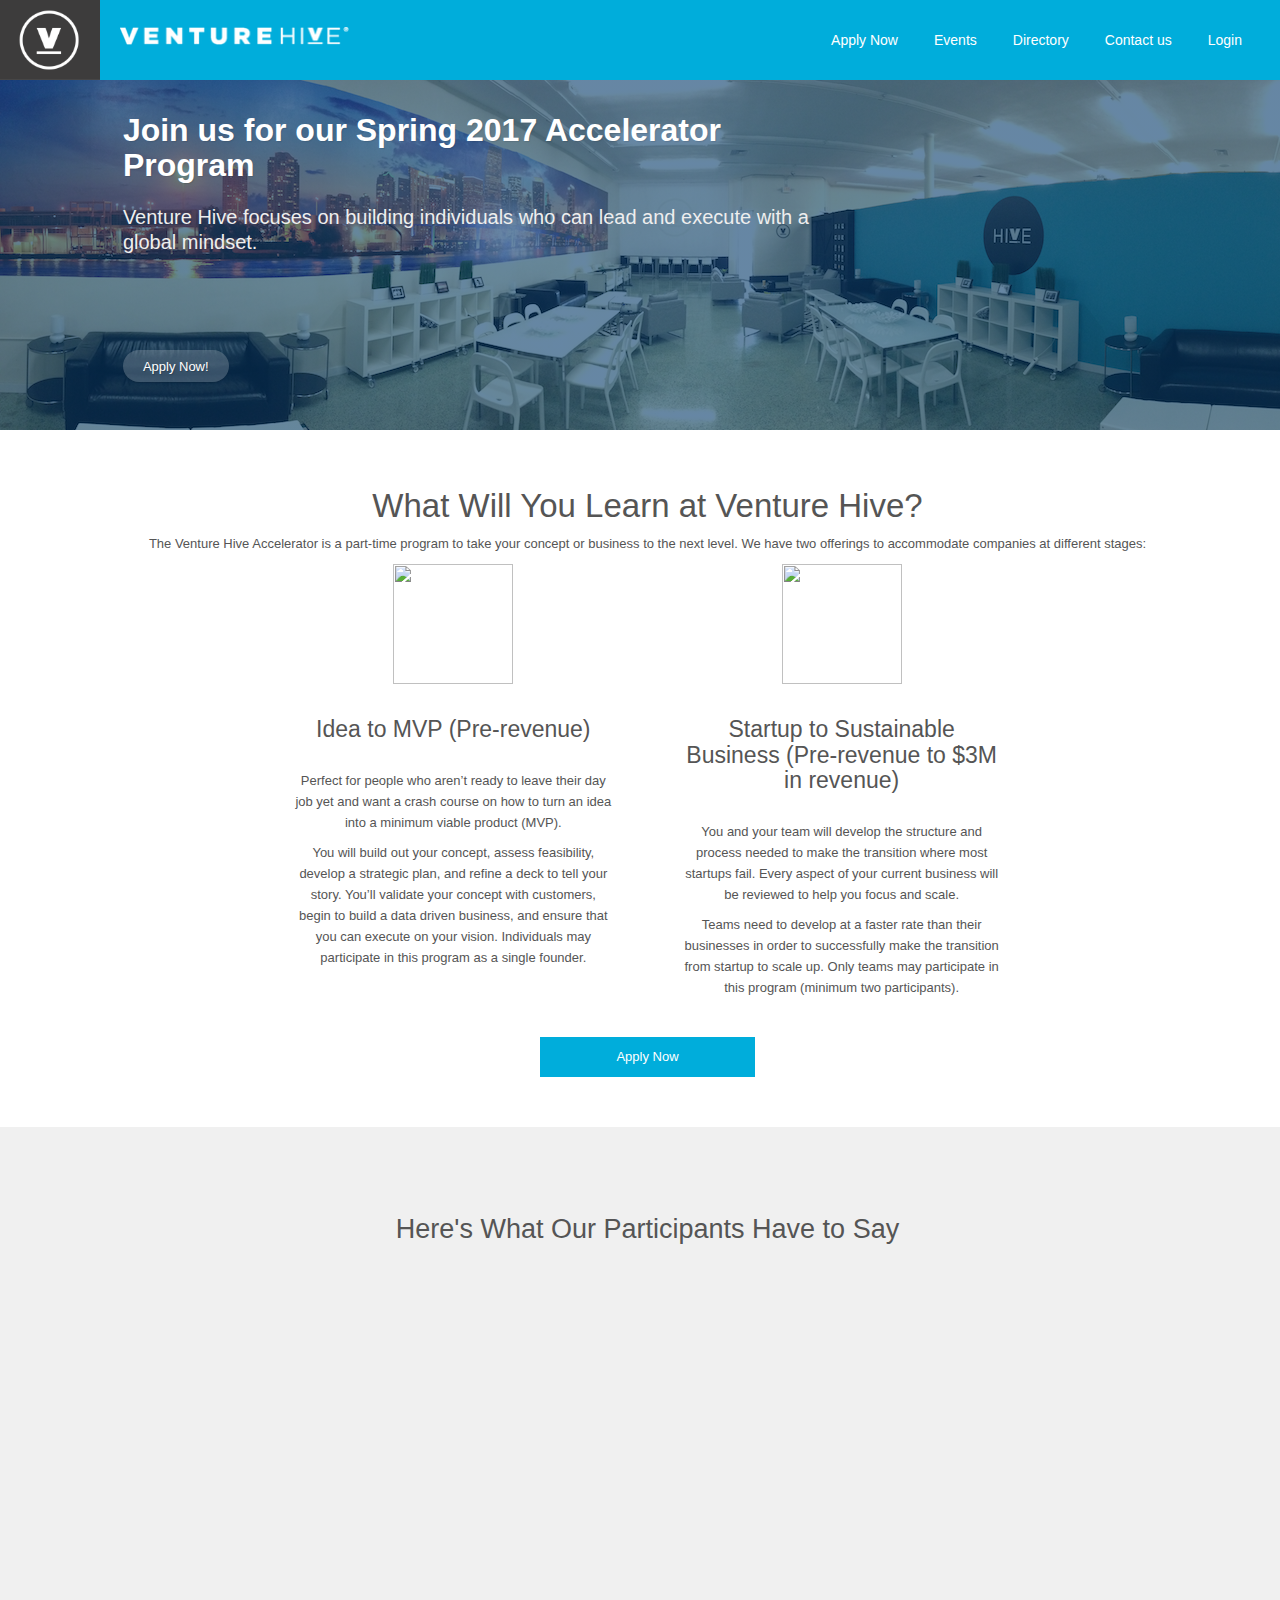
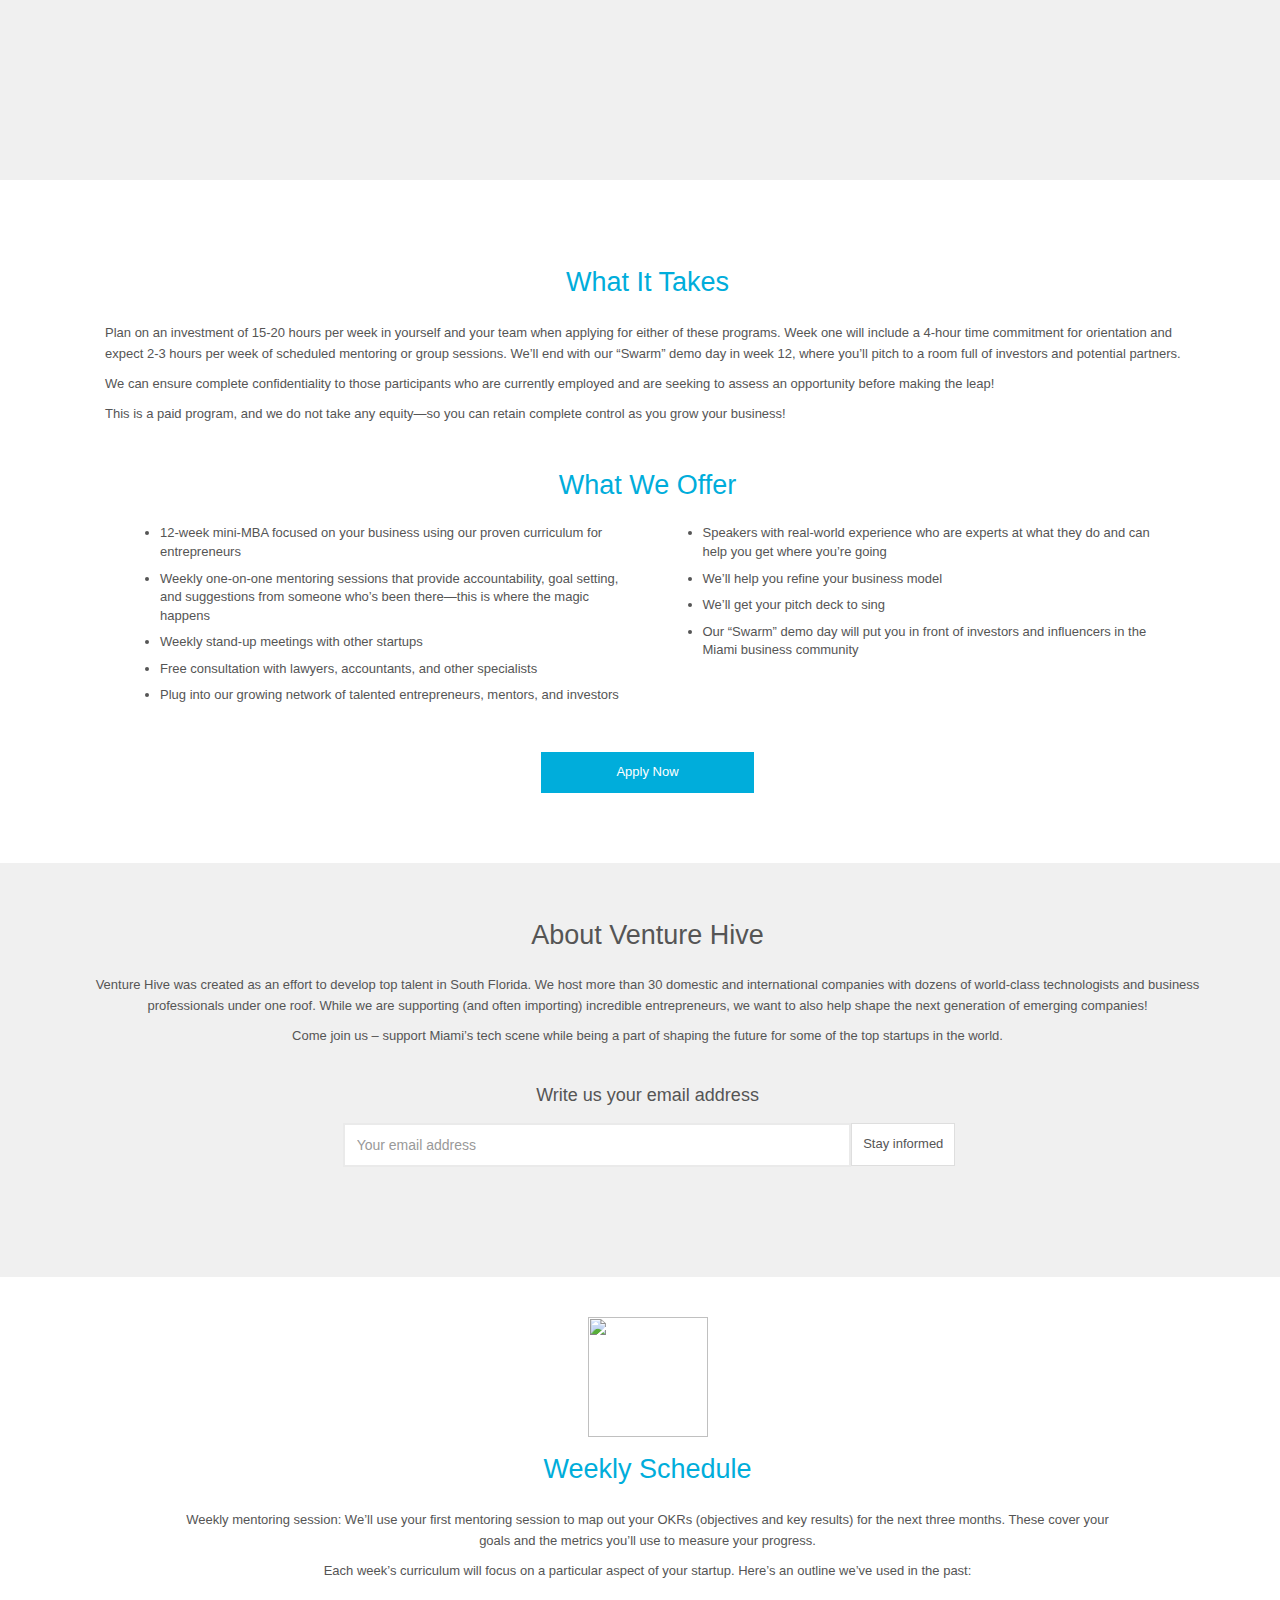
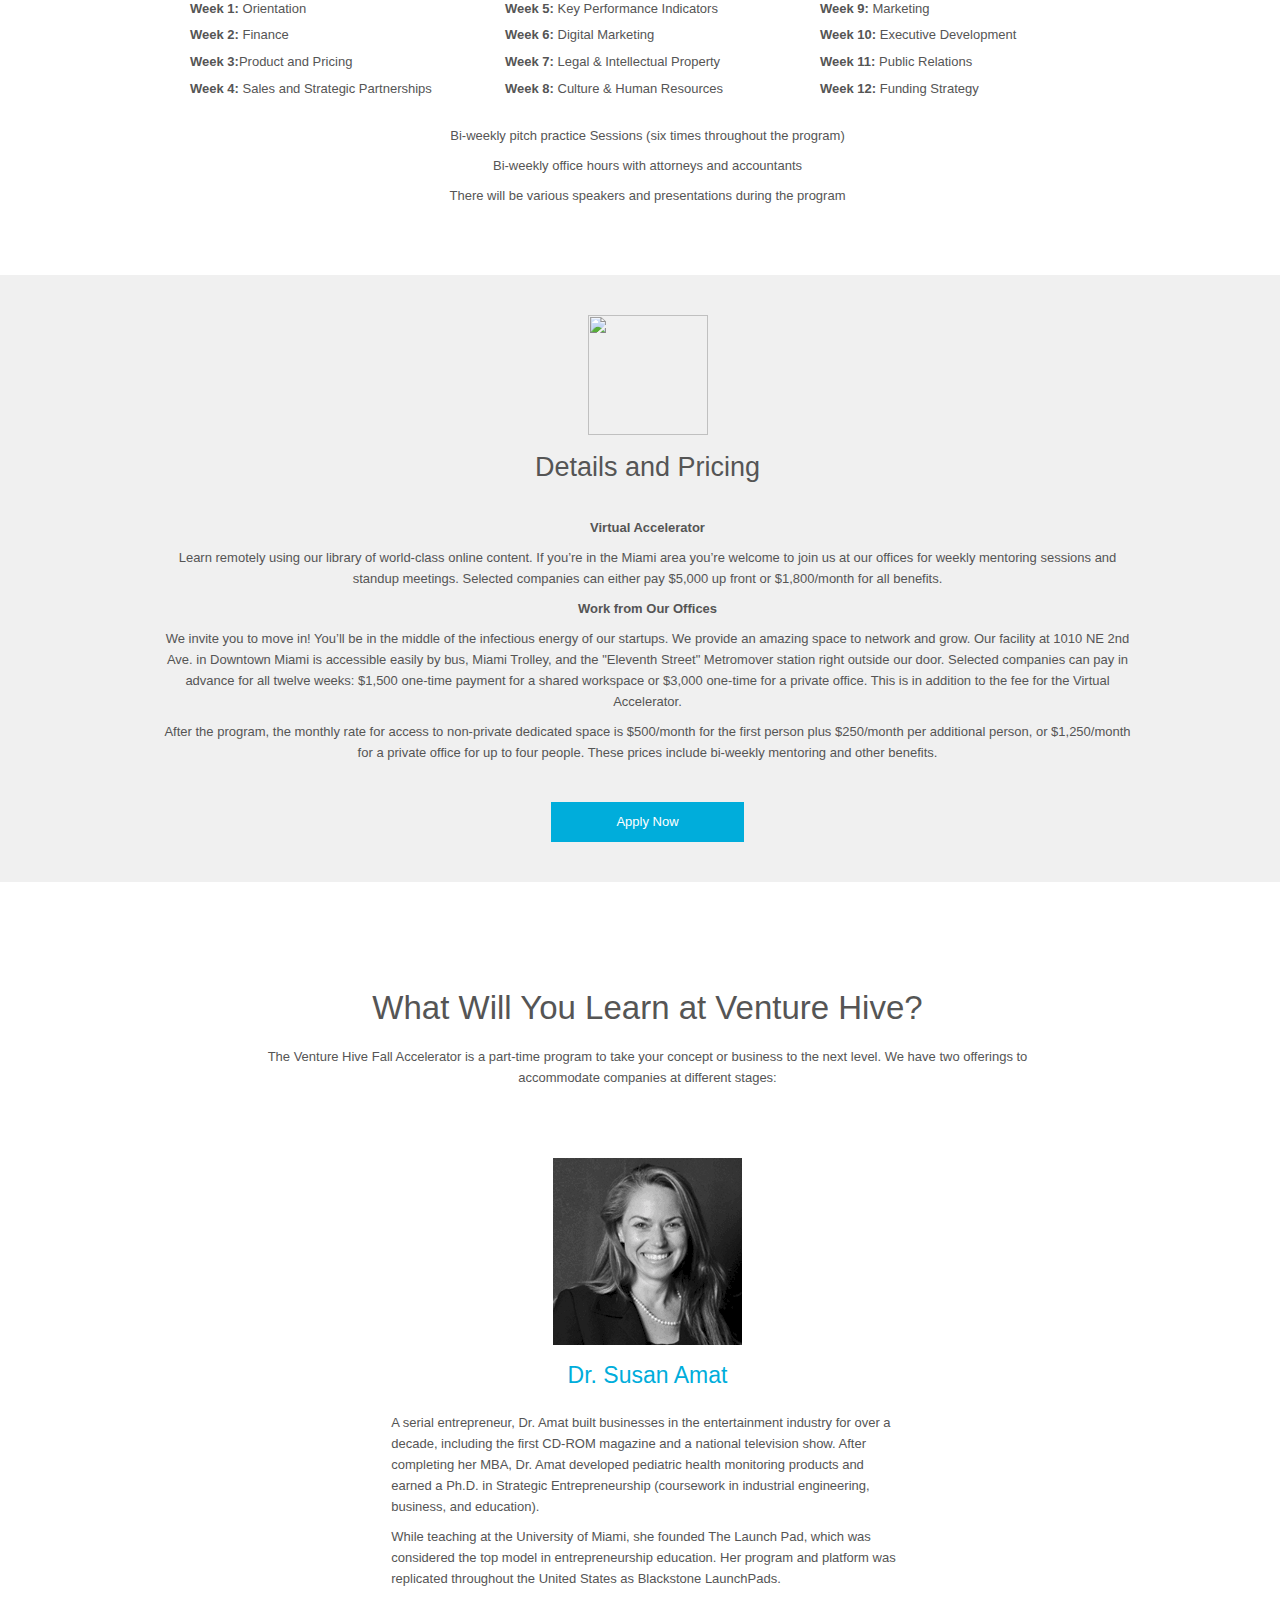
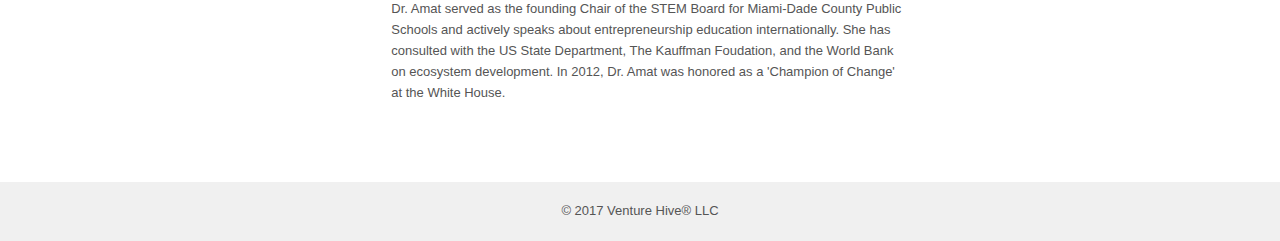
==== commit 814b42c4: "Adjusting personnel at bottom of page" ====
--- a/index.html
+++ b/index.html
@@ -867,6 +867,8 @@
   <div class="col-md-12">
     <!-- start: Icon Box Start -->
       <div class="row">
+            <div class="col-sm-3">
+            </div>
             <div class="col-sm-6">
               <div class="panel-default">
                   <div class="panel-head" style="color:#00ADDB;">
@@ -880,18 +882,18 @@
                   </div>
               </div>    
             </div>
-            <div class="col-sm-6">
+            <!--div class="col-sm-6">
                 <div class="panel-default">
                   <div class="panel-head" style="color:#00ADDB;">
-                        <img src="assets/img/dev.png">
-                          <h3>Dev Ramnarine</h3>
+                        <img src="assets/img/xxxx.png">
+                          <h3>xxxx</h3>
                   </div>
                   <div class="panel-body" style="text-align:left">
-                      <p>Dev brings over a decade of corporate consulting and executive coaching experience, including international M&A and PE diligence expertise through positions at PricewaterhouseCoopers, his duties as a CFO at mid-and-large corporations, and his own financial services company, Paradigm Enterprises, Ltd. His client list in the United States and the Caribbean included international corporations such as Citibank, Angostura, Petrotrin, GlaxoSmithKline, Caribbean Money Market Brokers and Caribbean Information, and Credit Rating Services Limited, among others.</p>
-                      <p>His expertise in International Financial Reporting Standards, International Standards on Auditing, International Standards on Quality Control and related assurance standards has made Dev a sought after speaker. He is a co-founder and was the founding partner of the Trinidad-based Premier Accountancy Specialist School, a leading provider of financial services education in the Caribbean.</p>
-                      <p>Dev is a fellow of The Association of Chartered Certified Accountants (UK); a member of The American Society for Quality. He is a Certified Manager of Quality and Operational Excellence, awarded by the American Society for Quality. His hobbies include composing and playing piano. </p>
+                        <p>xxxx</p>
                   </div>
                 </div>
+            </div-->
+            <div class="col-sm-3">
             </div>
       </div>
     <!-- end: Icon Box-->   
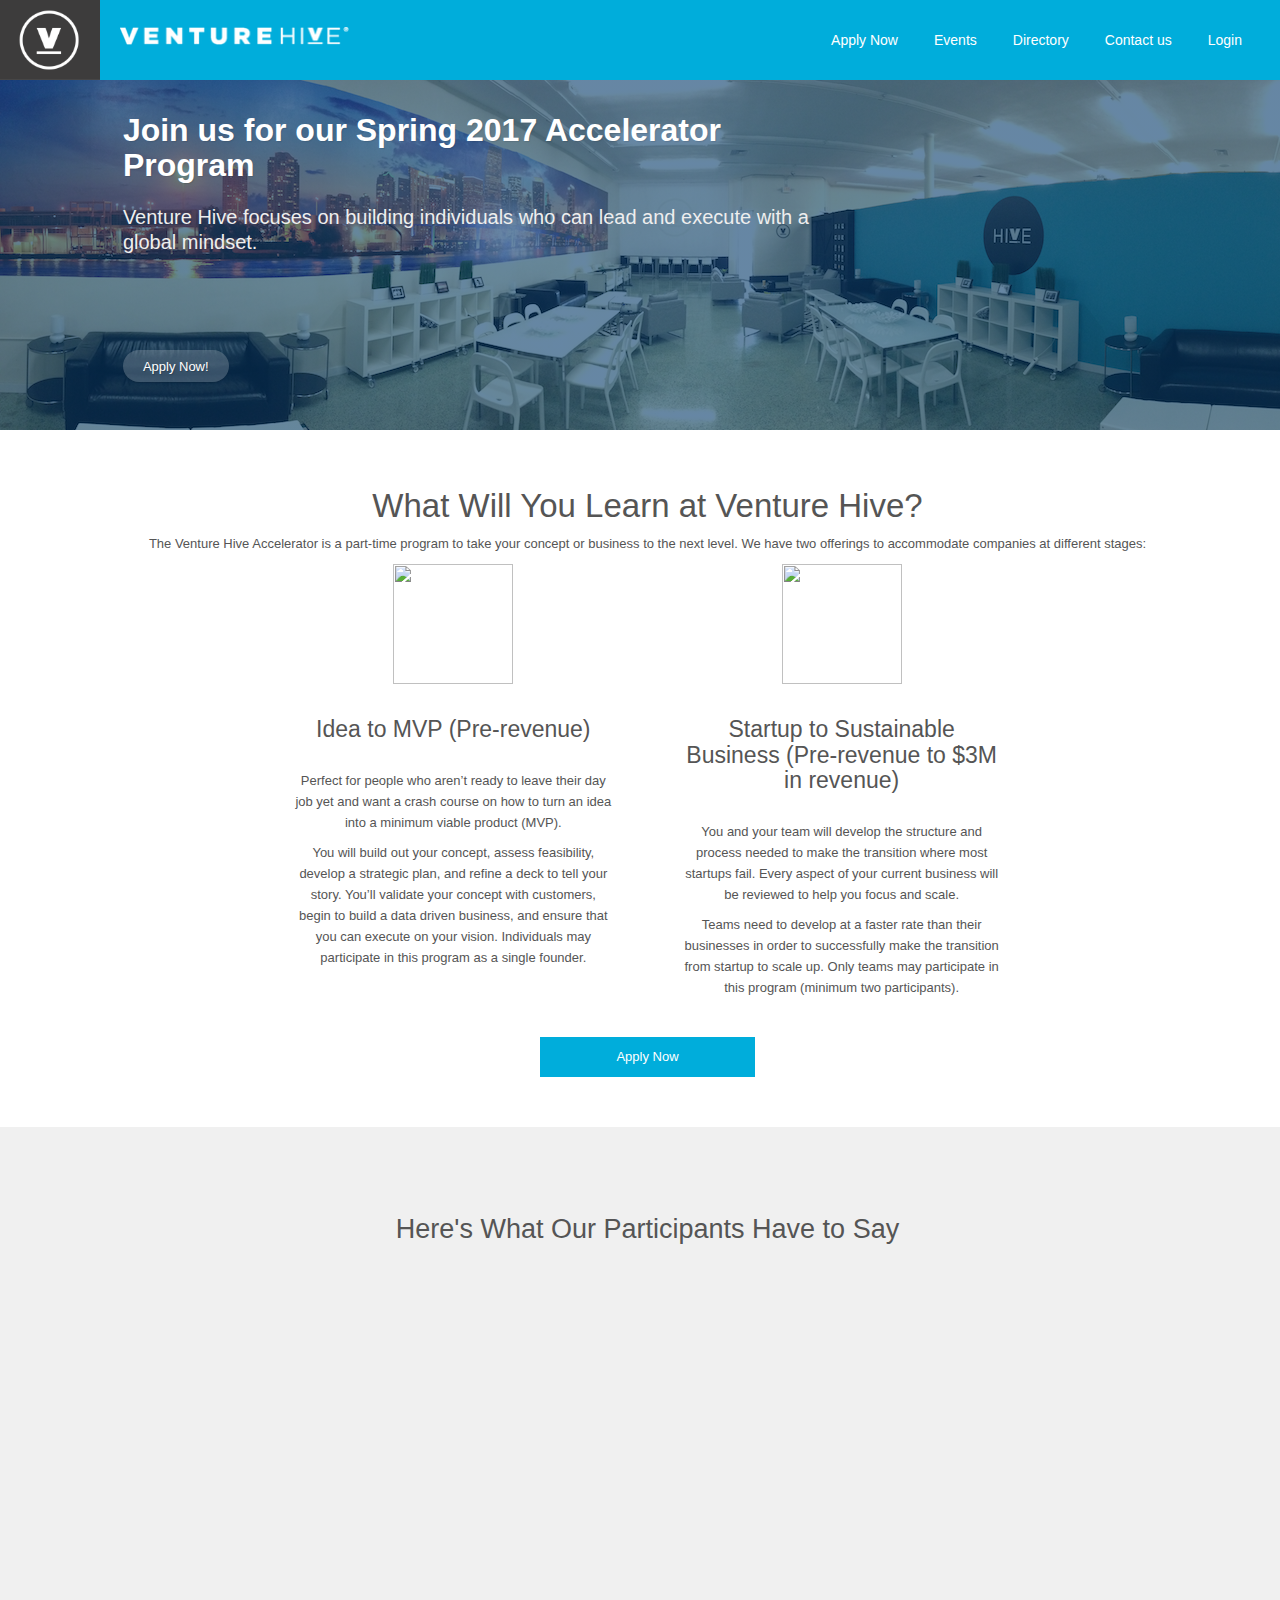
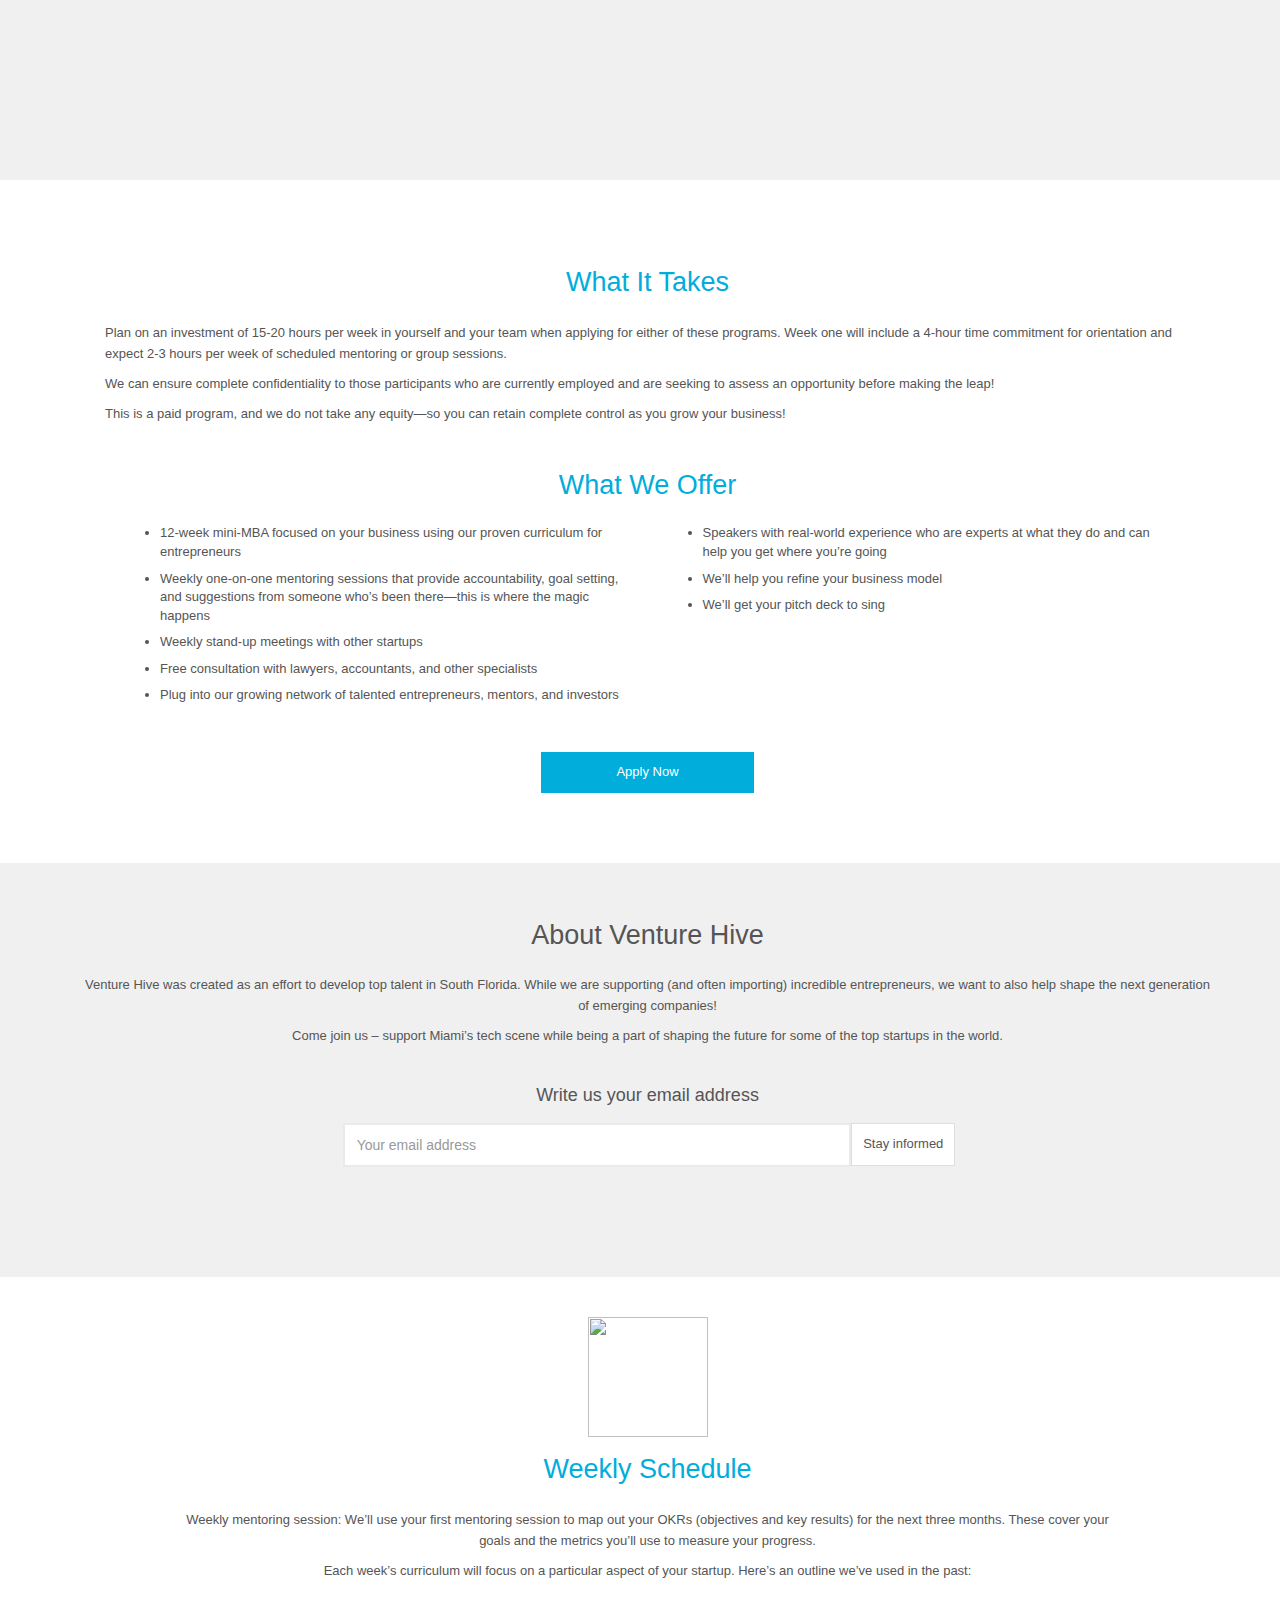
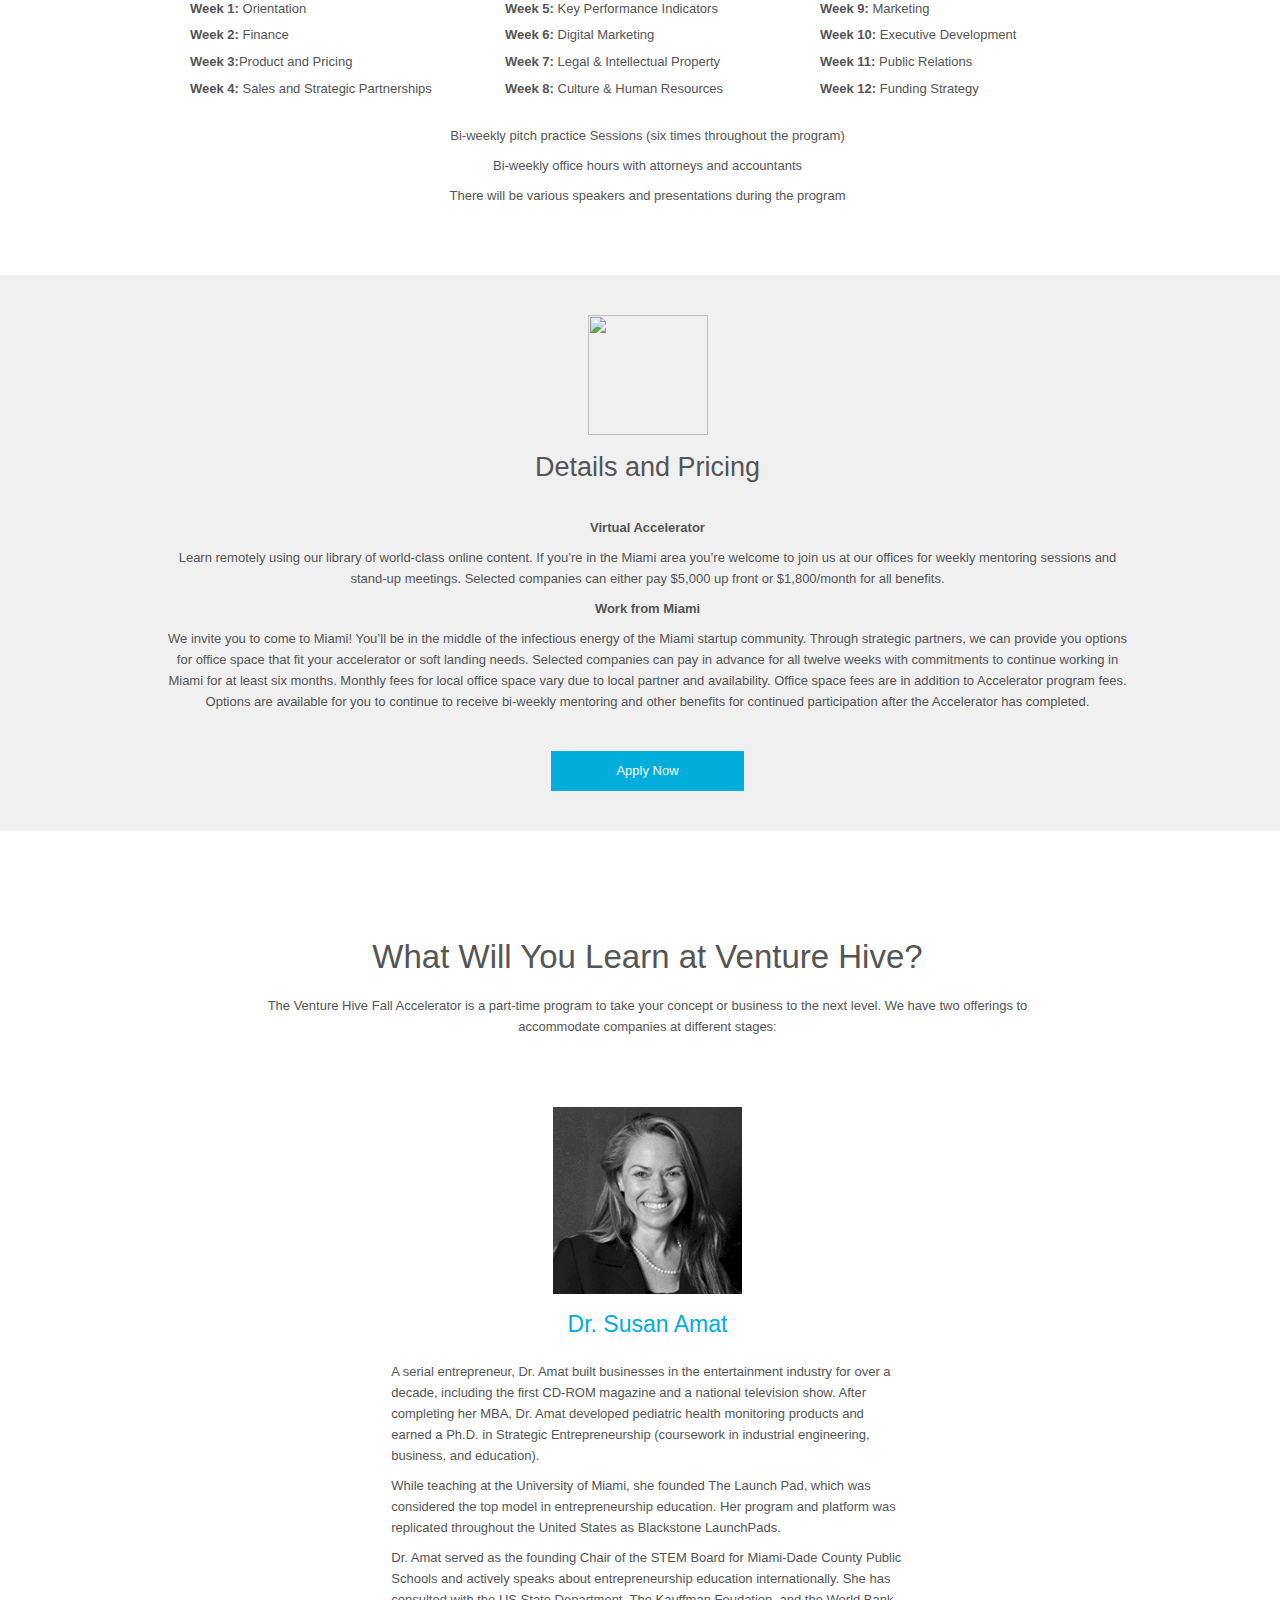
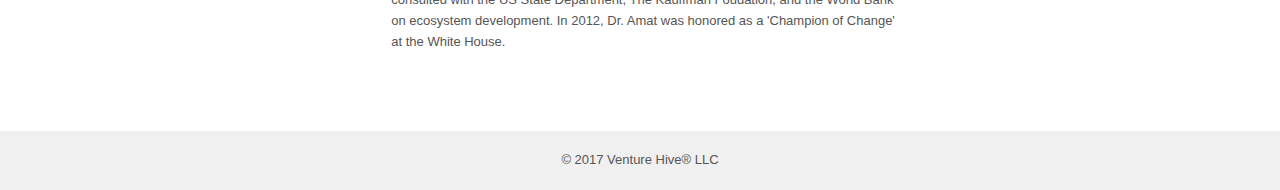
==== commit 2ae0a32b: "Update Miami page to reflect new virtual vs local options" ====
--- a/index.html
+++ b/index.html
@@ -368,19 +368,19 @@
 
             <div class="nav navbar-nav am-nav-right">
                 <!-- APPLY -->
-                <li><a href="https://miami.venturehive.com/apply?id=fkKVnw">Apply Now</a></li>
+                <li><a href="https://miami.venturehive.com/apply/">Apply Now</a></li>
 
                 <!-- EVENTS -->
-                <li><a href="http://miami.venturehive.com/events">Events</a></li>
+                <li><a href="http://miami.venturehive.com/events/">Events</a></li>
 
                 <!-- DIRECTORY -->
-                <li><a href="http://miami.venturehive.com/directory">Directory</a></li>
+                <li><a href="http://miami.venturehive.com/directory/">Directory</a></li>
 
                 <!-- CONTACT -->
-                <li><a href="http://miami.venturehive.com/contact">Contact us</a></li>
+                <li><a href="http://miami.venturehive.com/contact/">Contact us</a></li>
 
                 <!-- LOGIN -->
-                <li><a href="http://miami.venturehive.com/login">Login</a></li>
+                <li><a href="http://miami.venturehive.com/login/">Login</a></li>
             </div>
 
         </div>
@@ -402,7 +402,7 @@
         <p>
             Venture Hive focuses on building individuals who can lead and execute with a global mindset.
         </p>
-        <a href="https://miami.venturehive.com/apply?id=fkKVnw" class="da-link">Apply Now!</a>
+        <a href="https://miami.venturehive.com/apply/" class="da-link">Apply Now!</a>
 	</div>
 
     <nav class="da-dots"><span class="da-dots-current"></span></nav>
@@ -658,7 +658,7 @@
                 </div>
             </div>
       </div>
-       <a class="btn btn-primary center-block btn-apply" href="https://miami.venturehive.com/apply?id=fkKVnw" role="button">Apply Now</a>
+       <a class="btn btn-primary center-block btn-apply" href="https://miami.venturehive.com/apply/" role="button">Apply Now</a>
     <!-- end: Icon Box-->   
   </div>
 </div>
@@ -690,7 +690,8 @@
                 <h2>What It Takes</h2>
             </div>
             <div class="panel-body">
-                <p>Plan on an investment of 15-20 hours per week in yourself and your team when applying for either of these programs. Week one will include a 4-hour time commitment for orientation and expect 2-3 hours per week of scheduled mentoring or group sessions. We’ll end with our “Swarm” demo day in week 12, where you’ll pitch to a room full of investors and potential partners.</p>
+                <p>Plan on an investment of 15-20 hours per week in yourself and your team when applying for either of these programs. 
+                   Week one will include a 4-hour time commitment for orientation and expect 2-3 hours per week of scheduled mentoring or group sessions.</p>
 
                 <p>We can ensure complete confidentiality to those participants who are currently employed and are seeking to assess an opportunity before making the leap!</p>
                 <p>This is a paid program, and we do not take any equity—so you can retain complete control as you grow your business!</p>
@@ -711,7 +712,7 @@
                       <li>Weekly one-on-one mentoring sessions that provide accountability, goal setting, and suggestions from someone who’s been there—this is where the magic happens</li>
                       <li>Weekly stand-up meetings with other startups</li>
                       <li>Free consultation with lawyers, accountants, and other specialists</li>
-                        <li>Plug into our growing network of talented entrepreneurs, mentors, and investors</li>
+                      <li>Plug into our growing network of talented entrepreneurs, mentors, and investors</li>
                   </ul>
                 </div>
 
@@ -720,12 +721,11 @@
                       <li>Speakers with real-world experience who are experts at what they do and can help you get where you’re going </li>
                       <li>We’ll help you refine your business model</li>
                       <li>We’ll get your pitch deck to sing</li>
-                      <li>Our “Swarm” demo day will put you in front of investors and influencers in the Miami business community</li>
                   </ul>
                 </div>
 
             </div>
-              <a class="btn btn-primary center-block btn-apply" href="https://miami.venturehive.com/apply?id=fkKVnw" role="button">Apply Now</a>
+              <a class="btn btn-primary center-block btn-apply" href="https://miami.venturehive.com/apply/" role="button">Apply Now</a>
         </div>
       </div>
 
@@ -741,7 +741,8 @@
             <h2>About Venture Hive</h2>
         </div>
         <div class="panel-body container">
-           <p>Venture Hive was created as an effort to develop top talent in South Florida. We host more than 30 domestic and international companies with dozens of world-class technologists and business professionals under one roof. While we are supporting (and often importing) incredible entrepreneurs, we want to also help shape the next generation of emerging companies! </p>
+<p>Venture Hive was created as an effort to develop top talent in South Florida. While we are supporting (and often importing)
+    incredible entrepreneurs, we want to also help shape the next generation of emerging companies!</p>
            <p>Come join us – support Miami’s tech scene while being a part of shaping the future for some of the top startups in the world.</p>
 
             <!-- Begin MailChimp Signup Form -->
@@ -837,16 +838,19 @@
                 <h2>Details and Pricing</h2>
             </div>
             <div class="panel-body">
-                <!--p>All applications for the Winter 2017 Accelerator Program are due by midnight on Sunday, January 1st. </p-->
                 <p><strong>Virtual Accelerator</strong></p>
-                <p>Learn remotely using our library of world-class online content. If you’re in the Miami area you’re welcome to join us at our offices for weekly mentoring sessions and standup meetings. Selected companies can either pay $5,000 up front or $1,800/month for all benefits. </p>
-                
-                <p><strong>Work from Our Offices</strong></p>
-                <p>We invite you to move in! You’ll be in the middle of the infectious energy of our startups. We provide an amazing space to network and grow. Our facility at 1010 NE 2nd Ave. in Downtown Miami is accessible easily by bus, Miami Trolley, and the "Eleventh Street" Metromover station right outside our door. Selected companies can pay in advance for all twelve weeks: $1,500 one-time payment for a shared workspace or $3,000 one-time for a private office. This is in addition to the fee for the Virtual Accelerator. </p>
-
-                <p>After the program, the monthly rate for access to non-private dedicated space is $500/month for the first person plus $250/month per additional person, or $1,250/month for a private office for up to four people. These prices include bi-weekly mentoring and other benefits.</p>
-            </div>
-             <a class="btn btn-primary center-block btn-apply" href="https://miami.venturehive.com/apply?id=fkKVnw" role="button">Apply Now</a>
+                <p>Learn remotely using our library of world-class online content. If you’re in the Miami area you’re welcome to join us at
+                our offices for weekly mentoring sessions and stand-up meetings. Selected companies can either pay $5,000 up front or
+                $1,800/month for all benefits.</p>
+                <p><strong>Work from Miami</strong></p>
+                <p>We invite you to come to Miami! You’ll be in the middle of the infectious energy of the Miami startup community. Through
+                    strategic partners, we can provide you options for office space that fit your accelerator or soft landing needs. Selected
+                    companies can pay in advance for all twelve weeks with commitments to continue working in Miami for at least six months.
+                    Monthly fees for local office space vary due to local partner and availability. Office space fees are in addition to
+                    Accelerator program fees. Options are available for you to continue to receive bi-weekly mentoring and other benefits
+                    for continued participation after the Accelerator has completed.</p>
+            </div>
+             <a class="btn btn-primary center-block btn-apply" href="https://miami.venturehive.com/apply/" role="button">Apply Now</a>
           </div>  
       </div>
   </div>
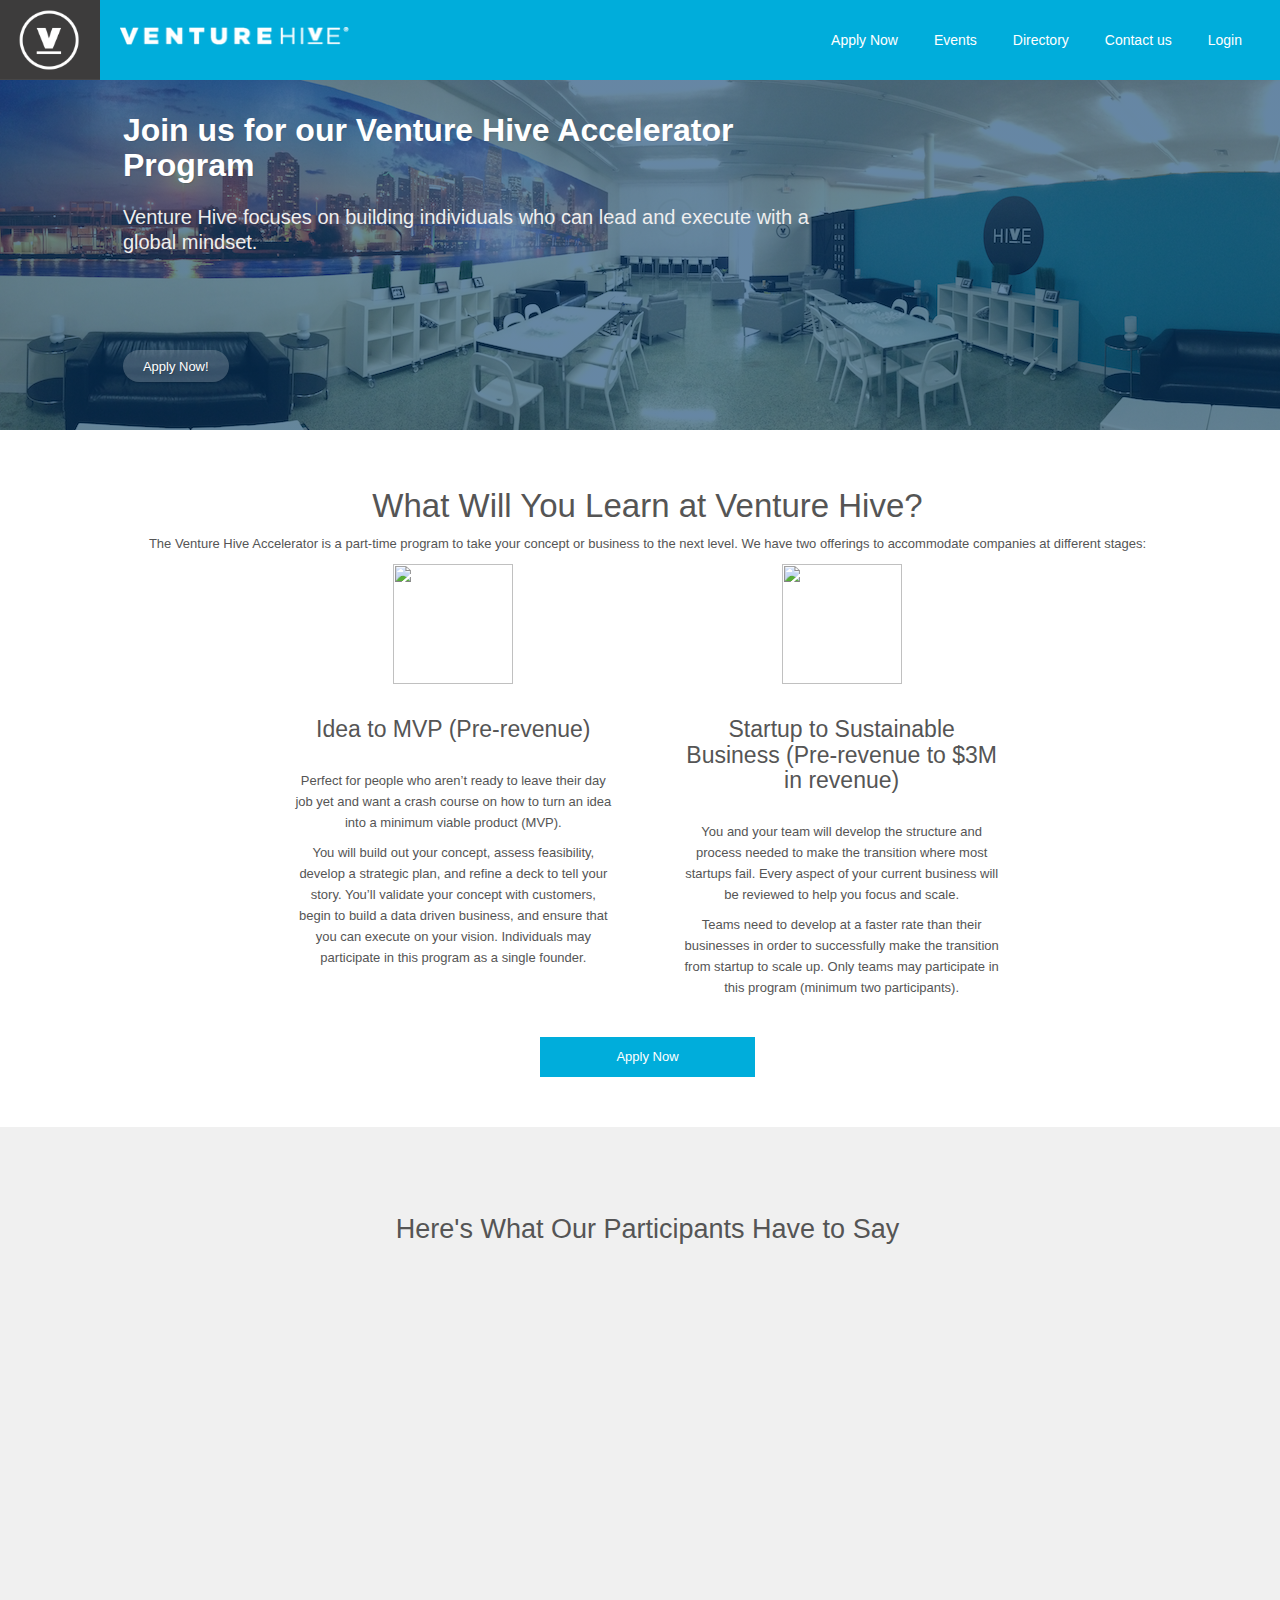
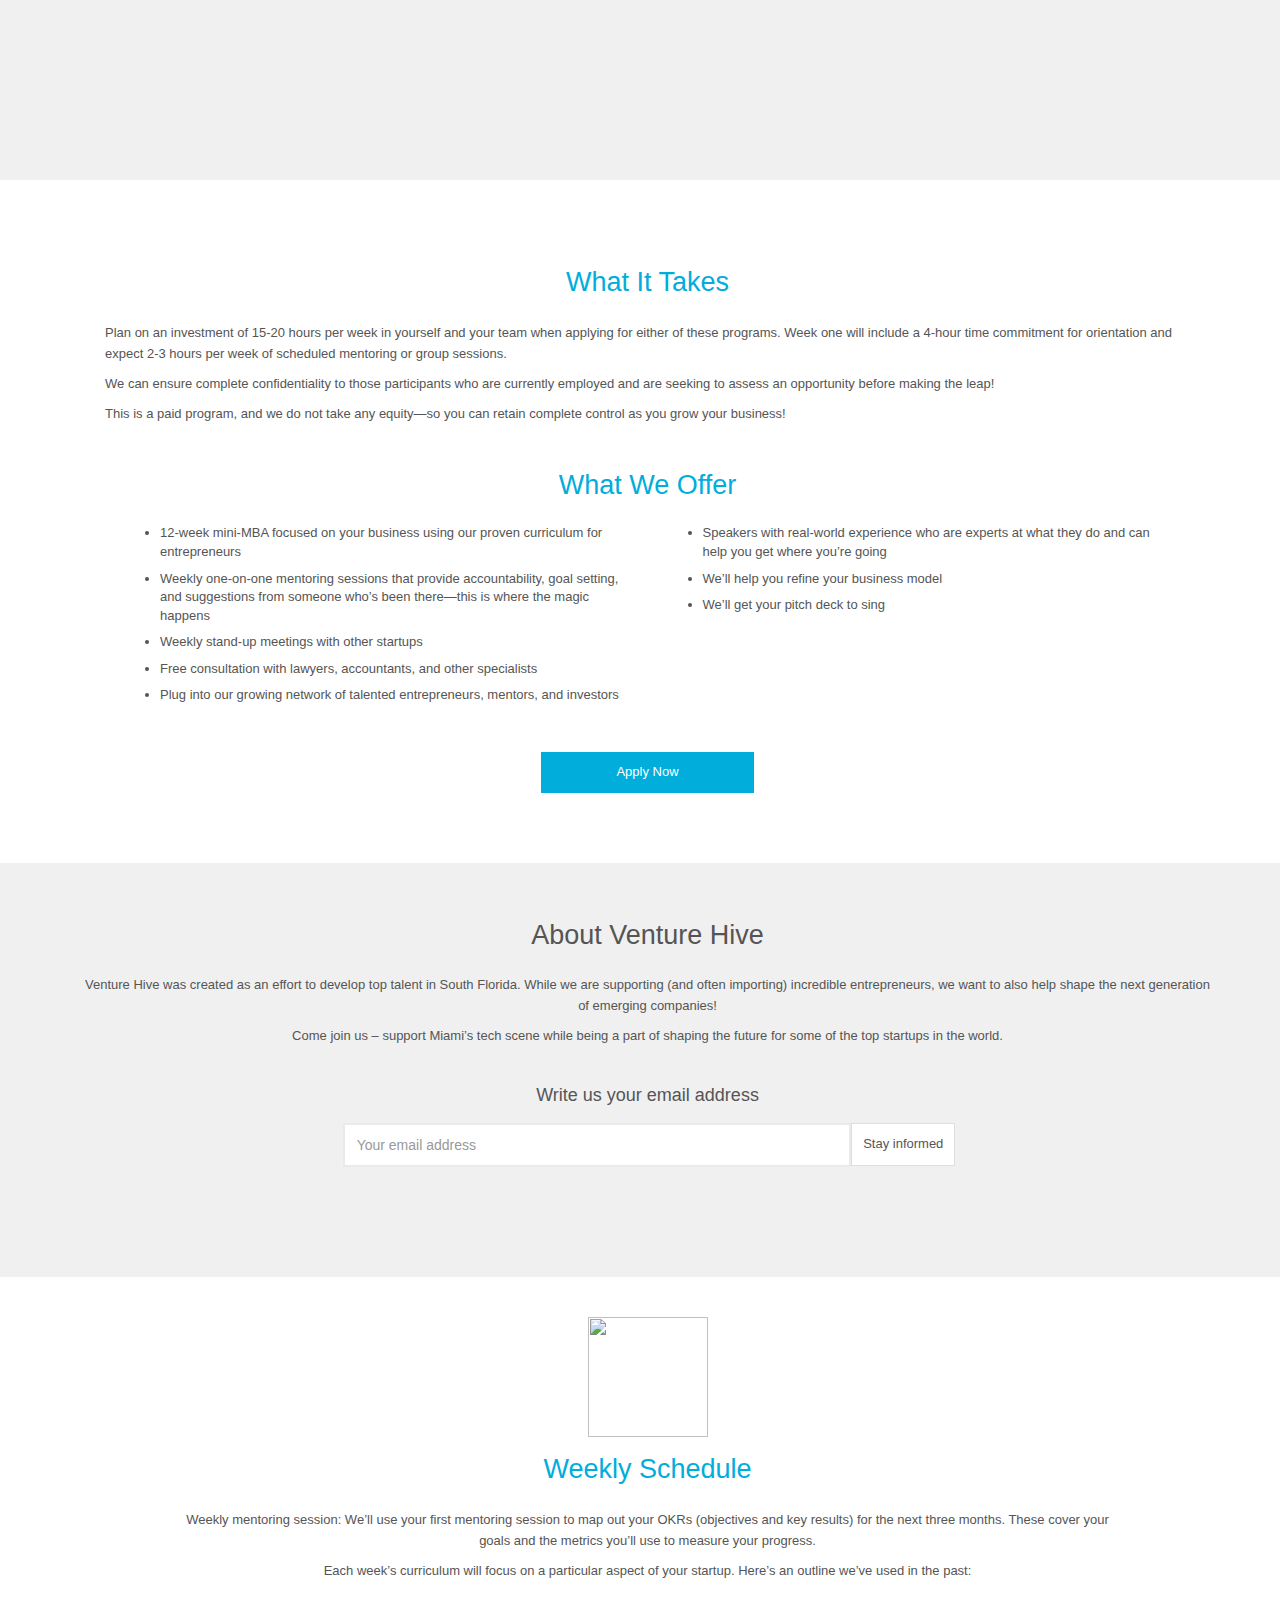
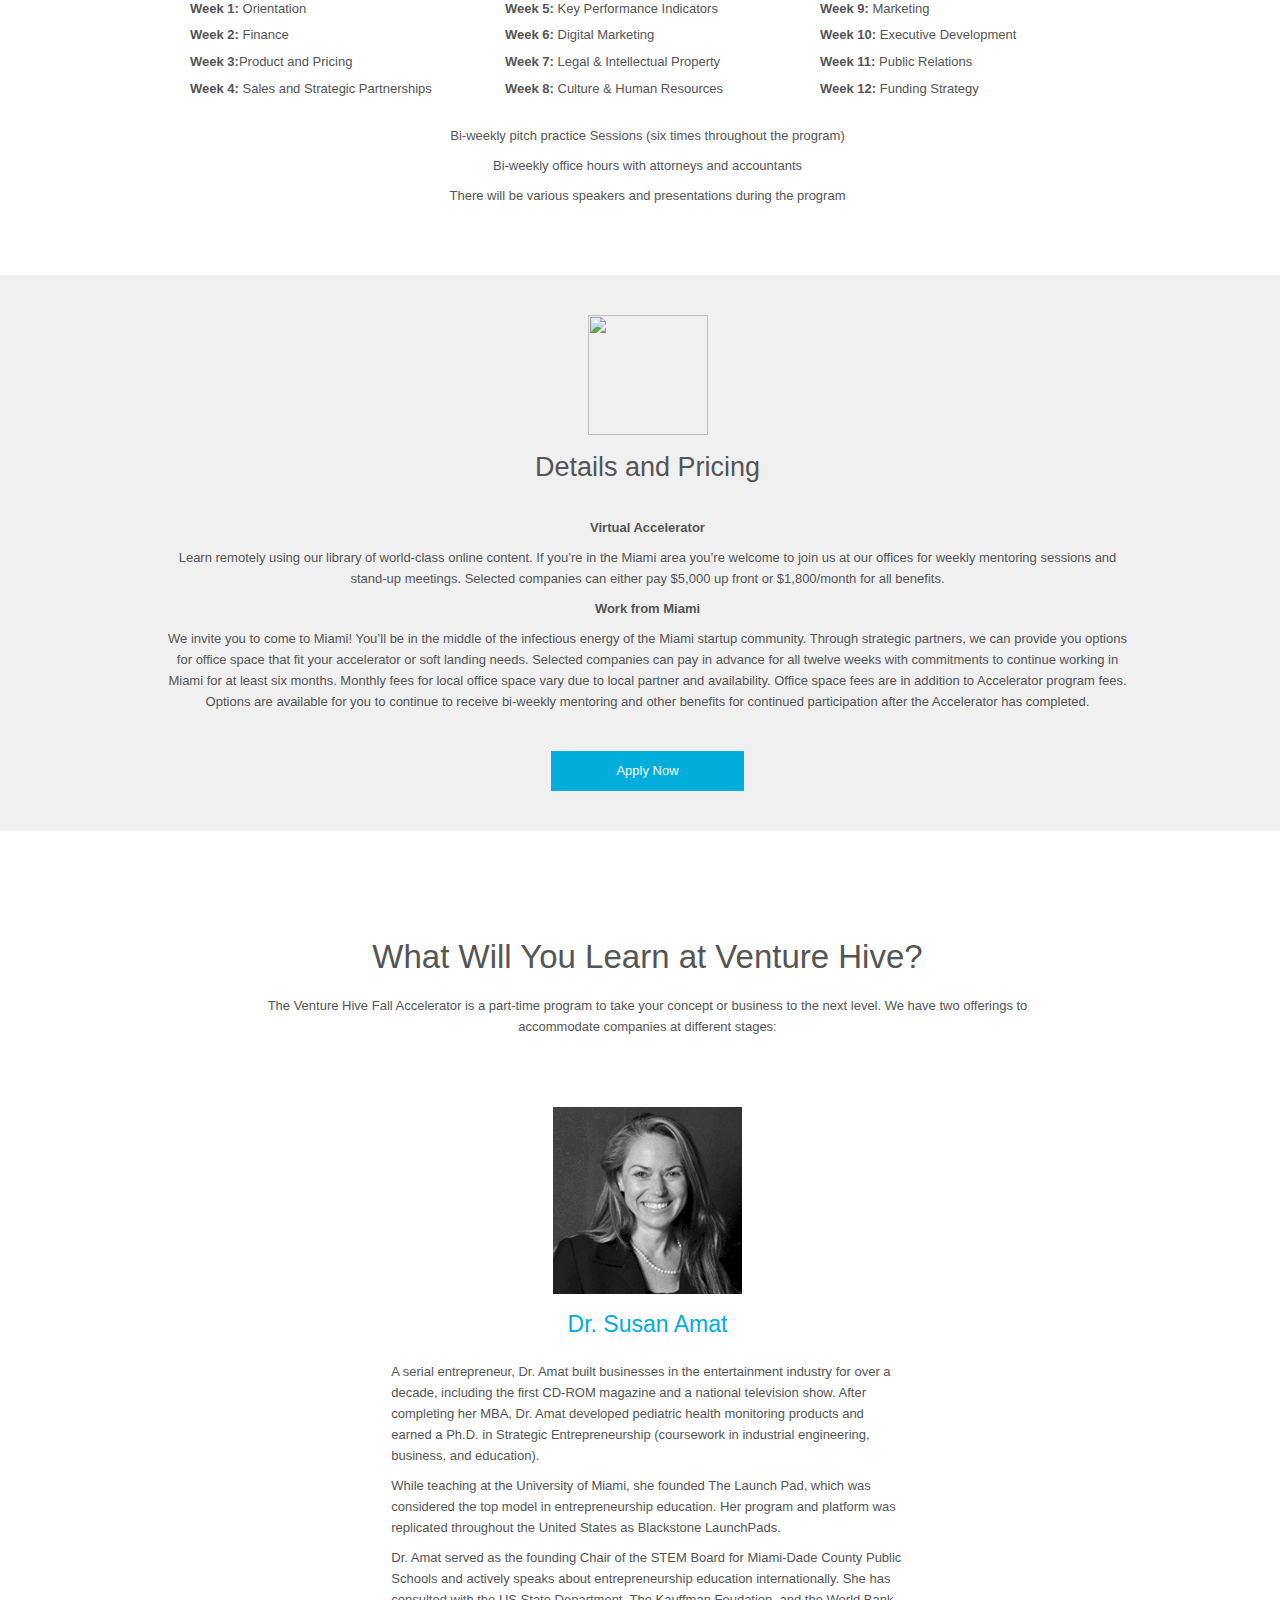
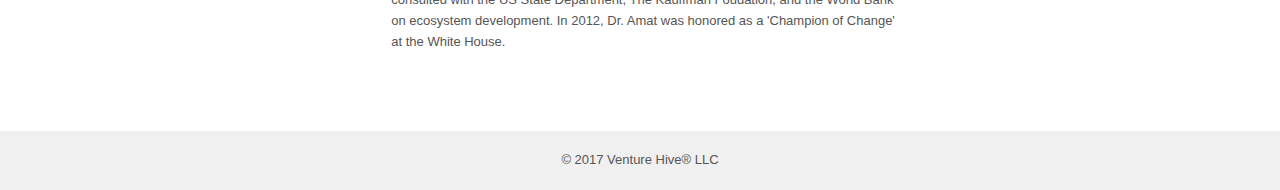
==== commit ff1d71a6: "Change banner title (remove year) in exchange for generic timeframe" ====
--- a/index.html
+++ b/index.html
@@ -398,7 +398,7 @@
 
 <div id="da-slider" class="da-slider da-slider-fb" style="height:350px;background:linear-gradient(rgba(0, 54, 103, 0.6), rgba(0, 54, 103, 0.6)), url('assets/img/venturehive_banner.png') repeat 0% 0%;">
 	<div class="da-slide da-slide-current jumbo">
-        <h2>Join us for our Spring 2017 Accelerator Program</h2>
+        <h2>Join us for our Venture Hive Accelerator Program</h2>
         <p>
             Venture Hive focuses on building individuals who can lead and execute with a global mindset.
         </p>
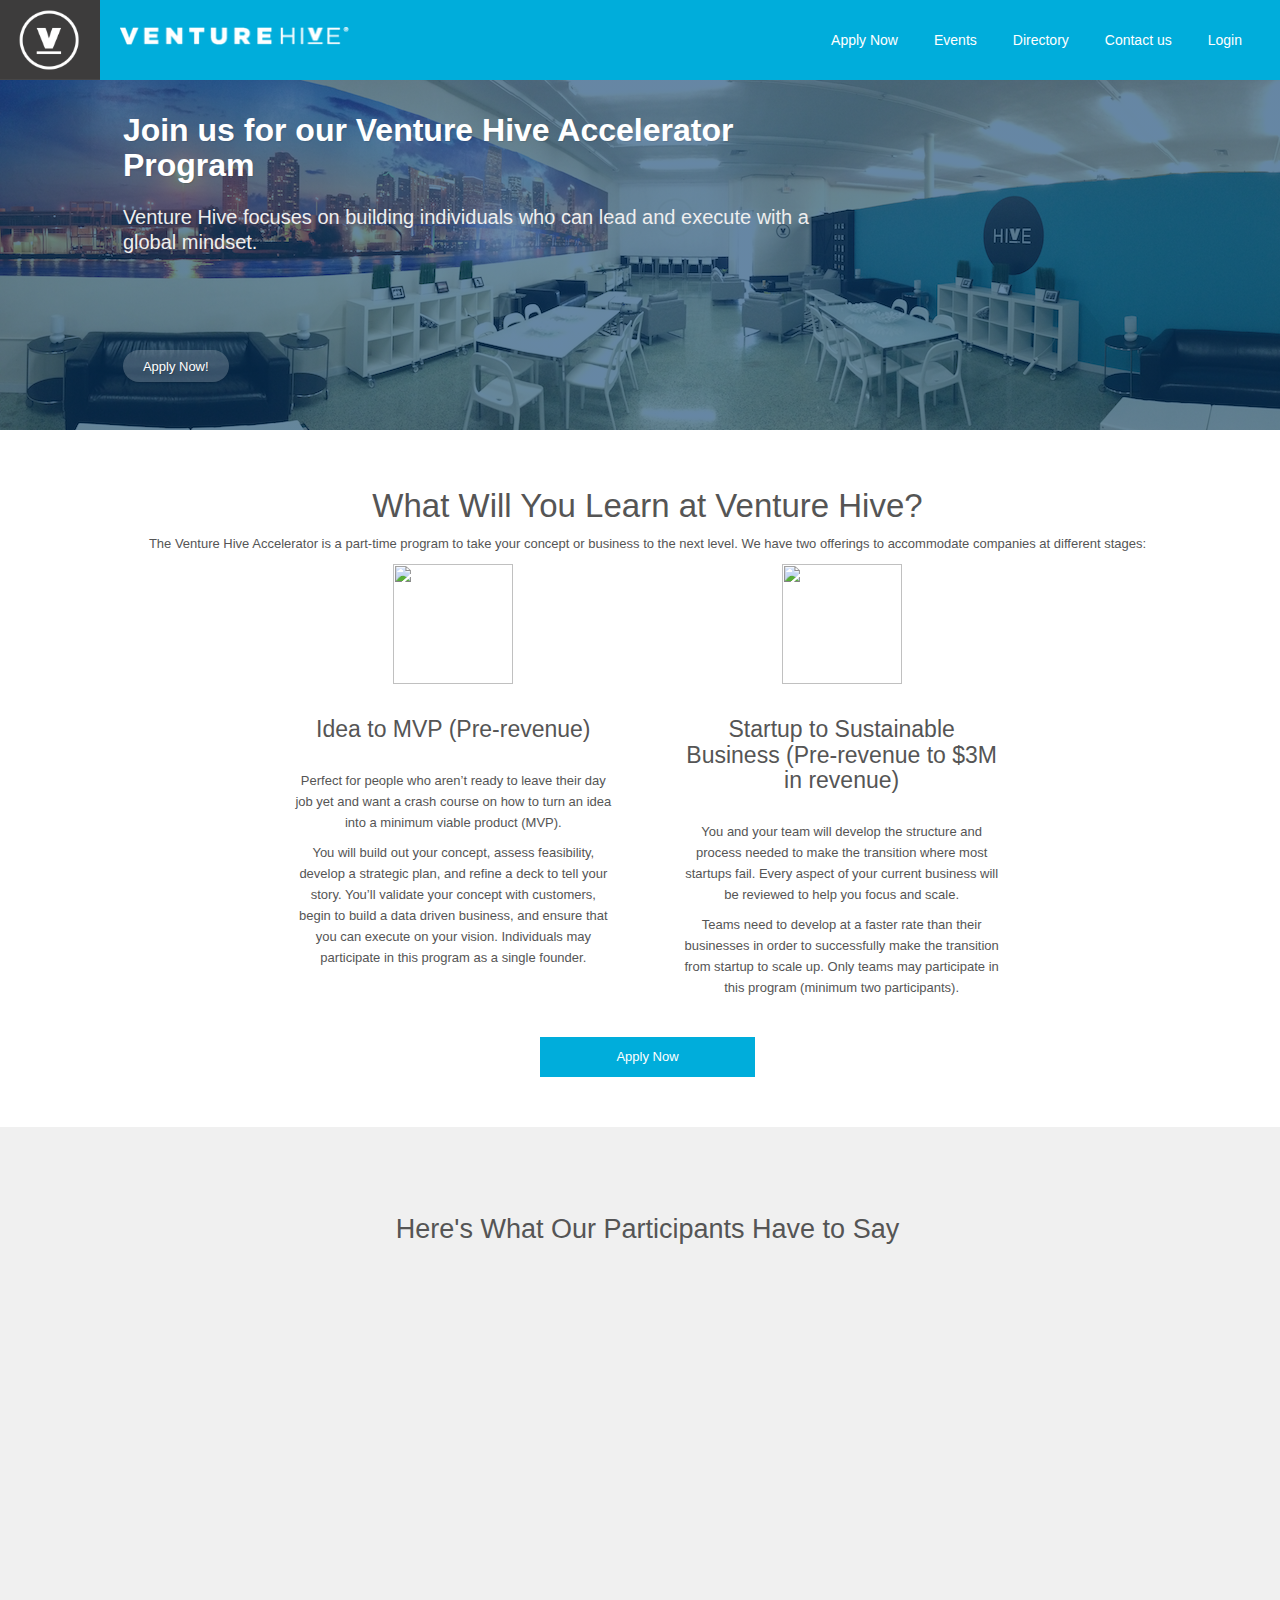
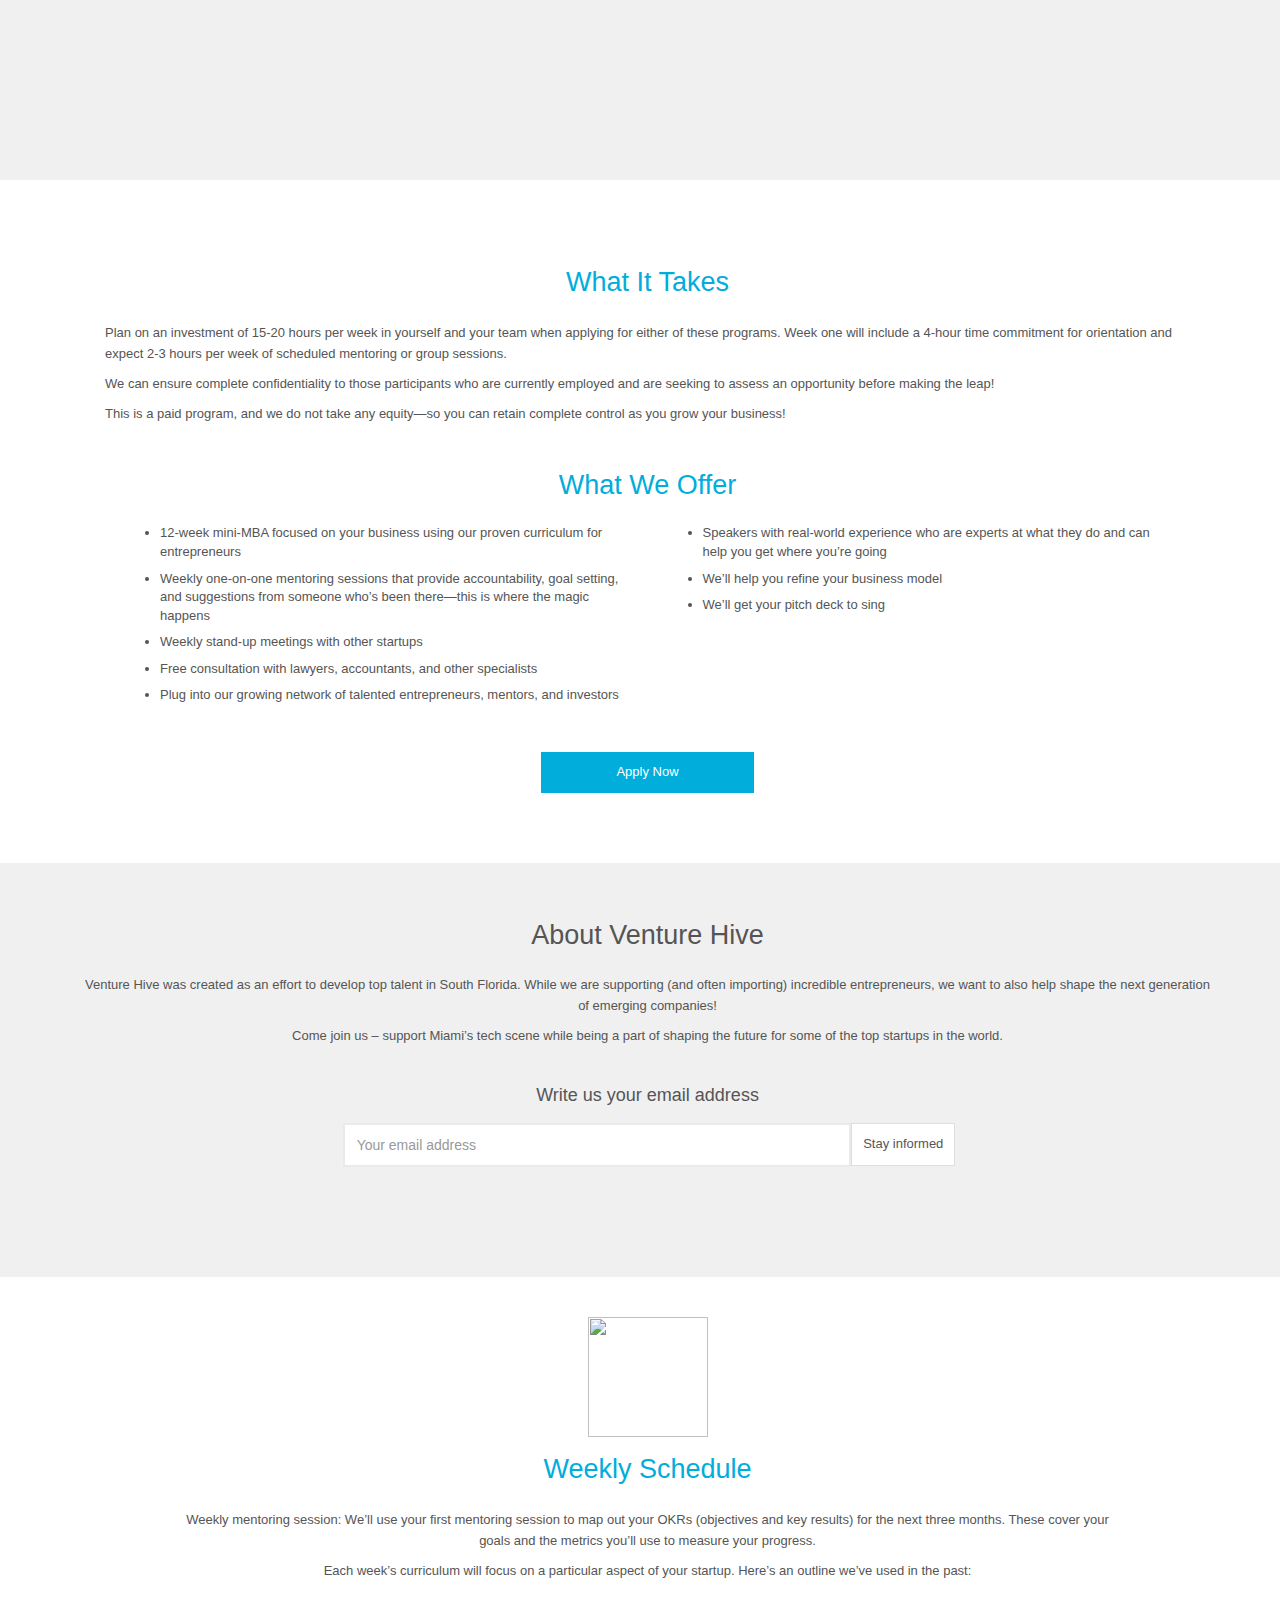
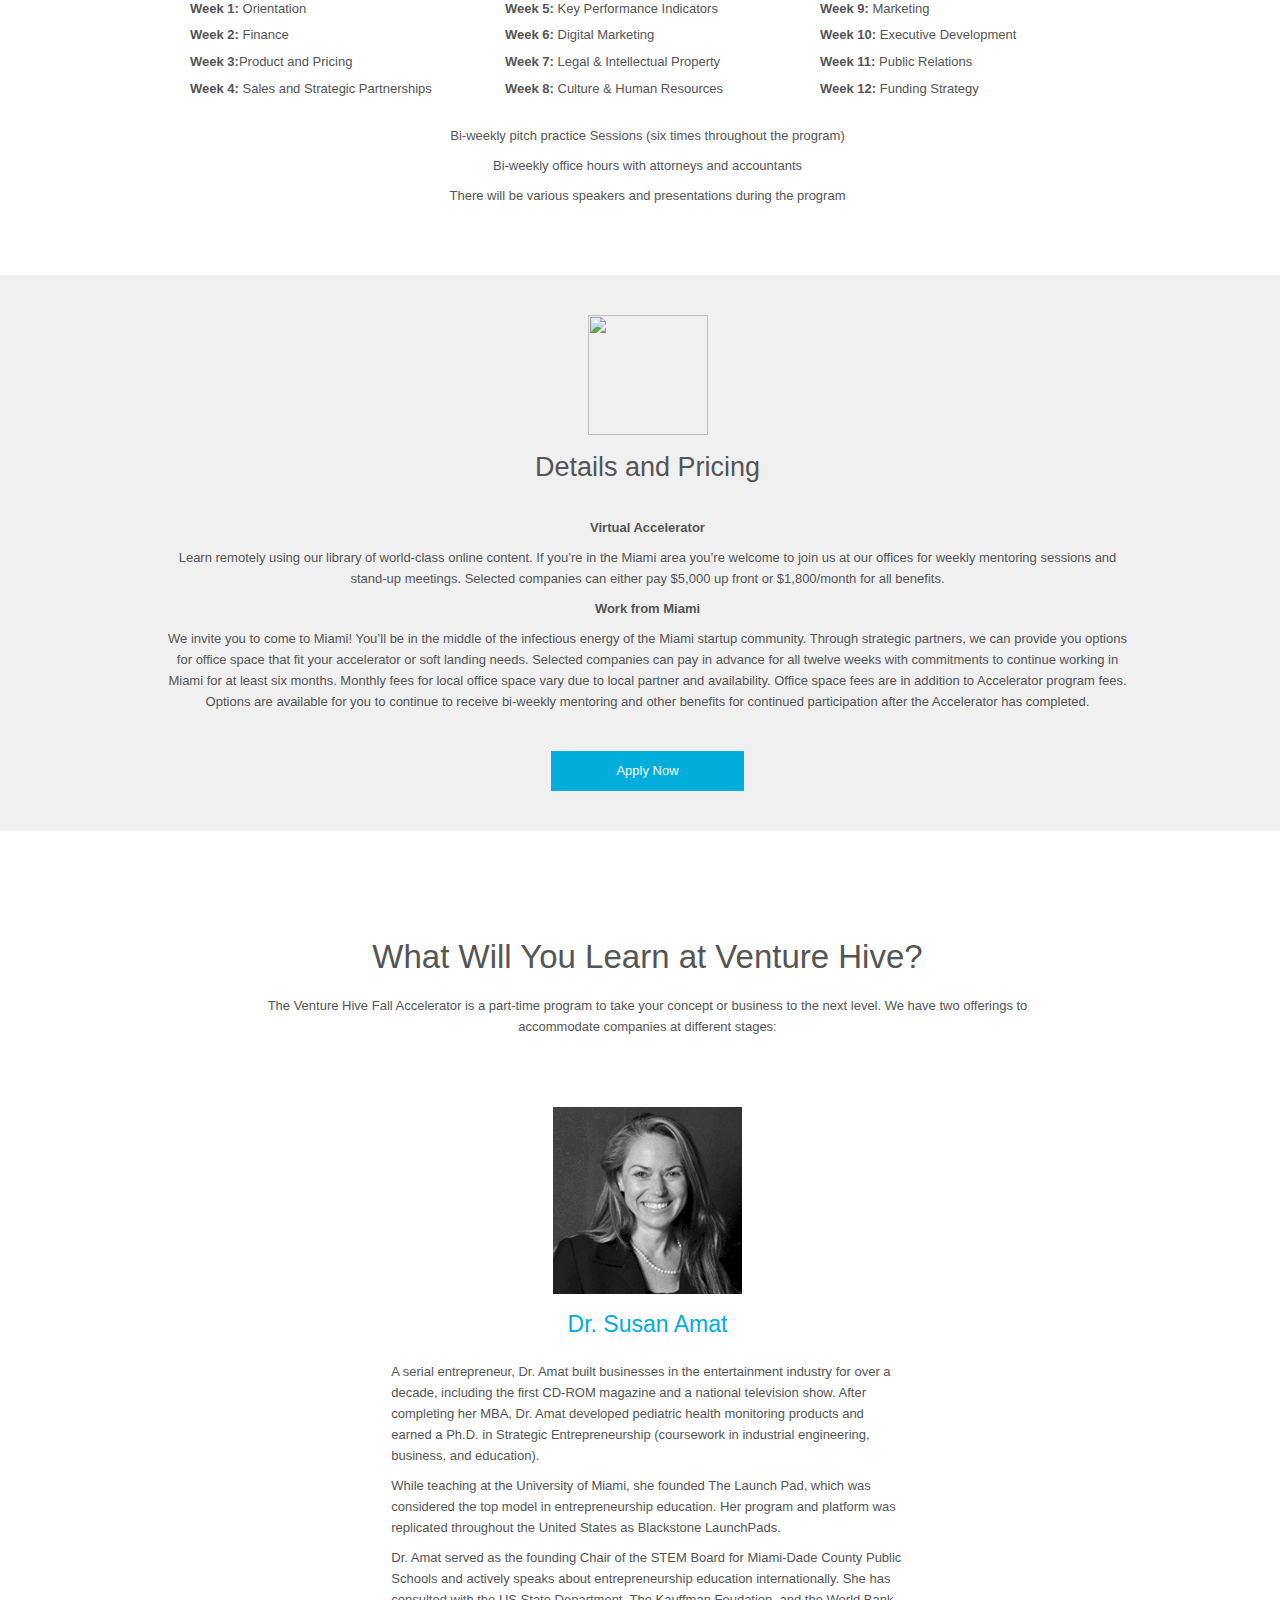
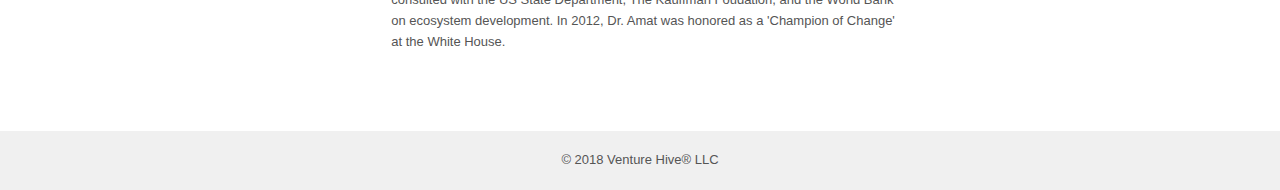
==== commit c74ddde4: "Changing copyright date to 2018" ====
--- a/index.html
+++ b/index.html
@@ -929,7 +929,7 @@
 
 <!-- TODO: Put this copyright footer in a GSP -->
 <div class="text-center" style="padding-top:20px;padding-bottom:20px;">
-© 2017 Venture Hive® LLC
+© 2018 Venture Hive® LLC
 </div>
 
     <div class="am-scroll-top" style="display: none;"></div>
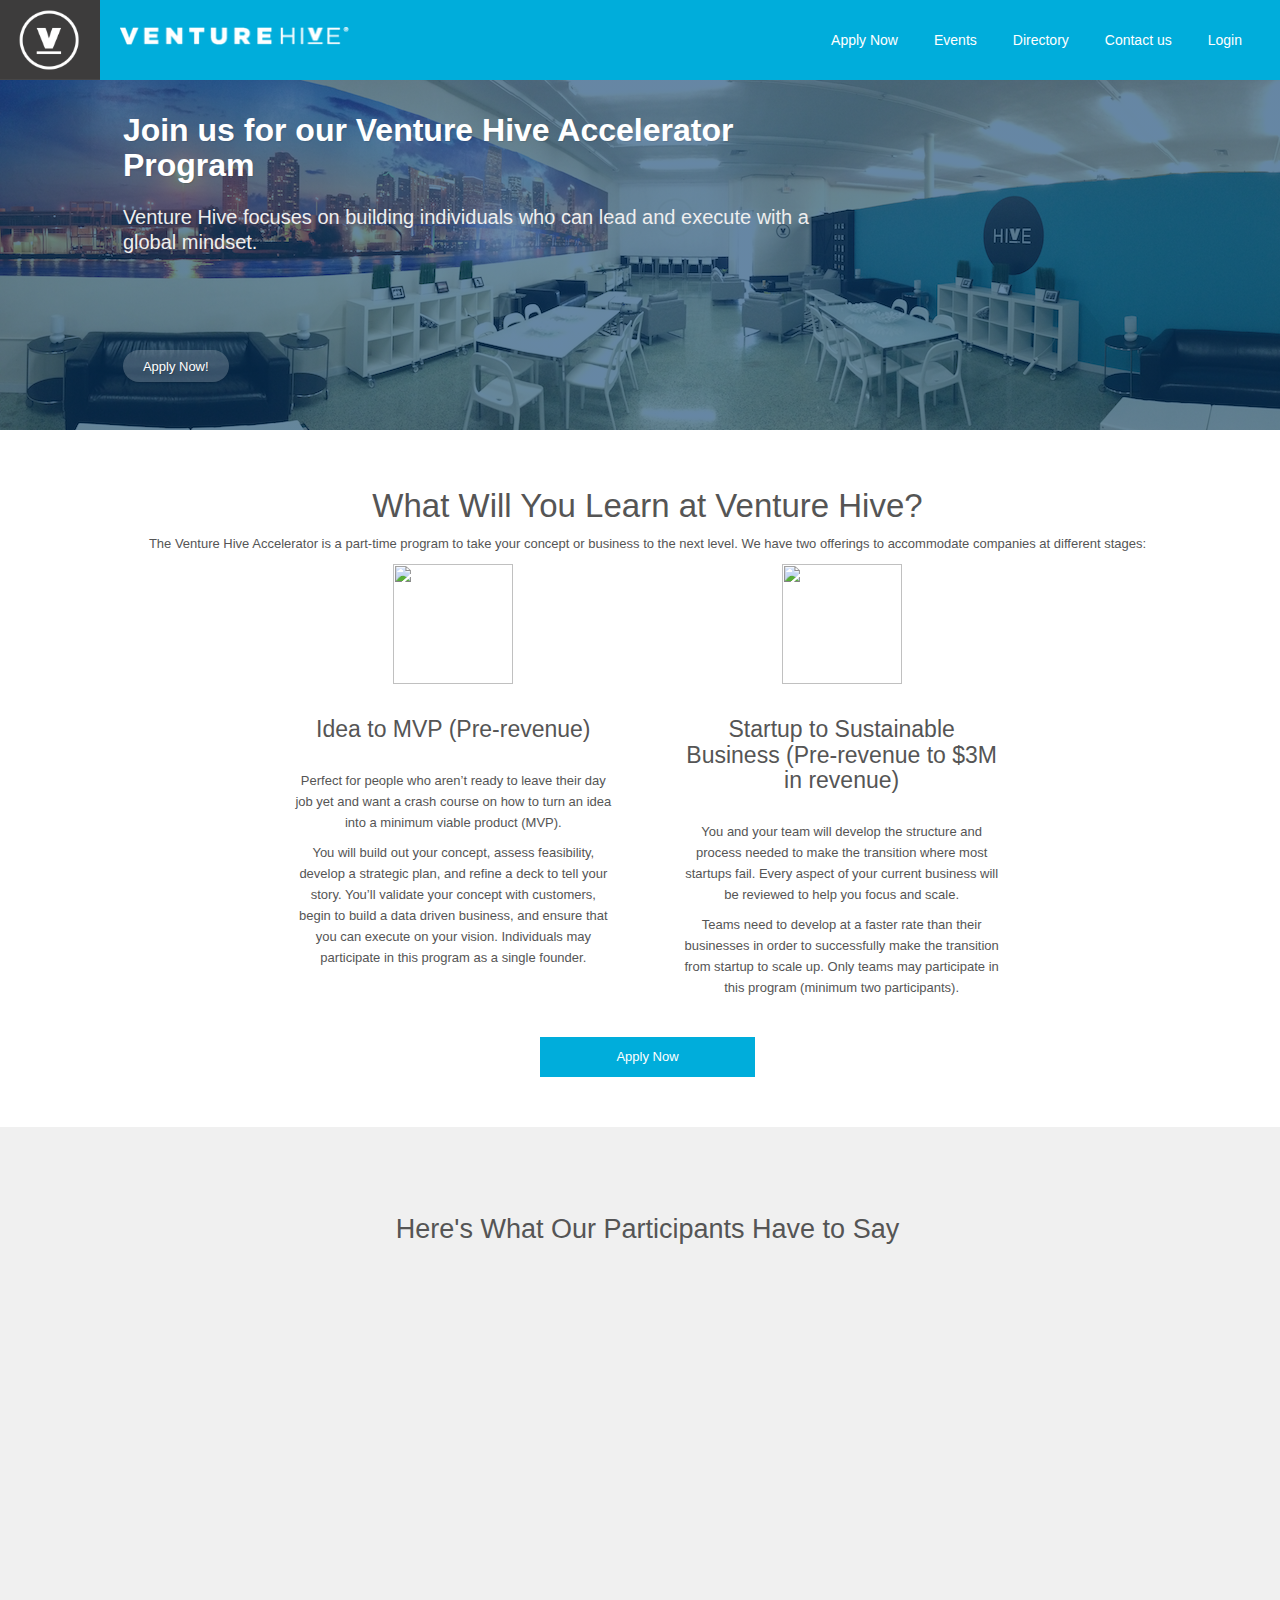
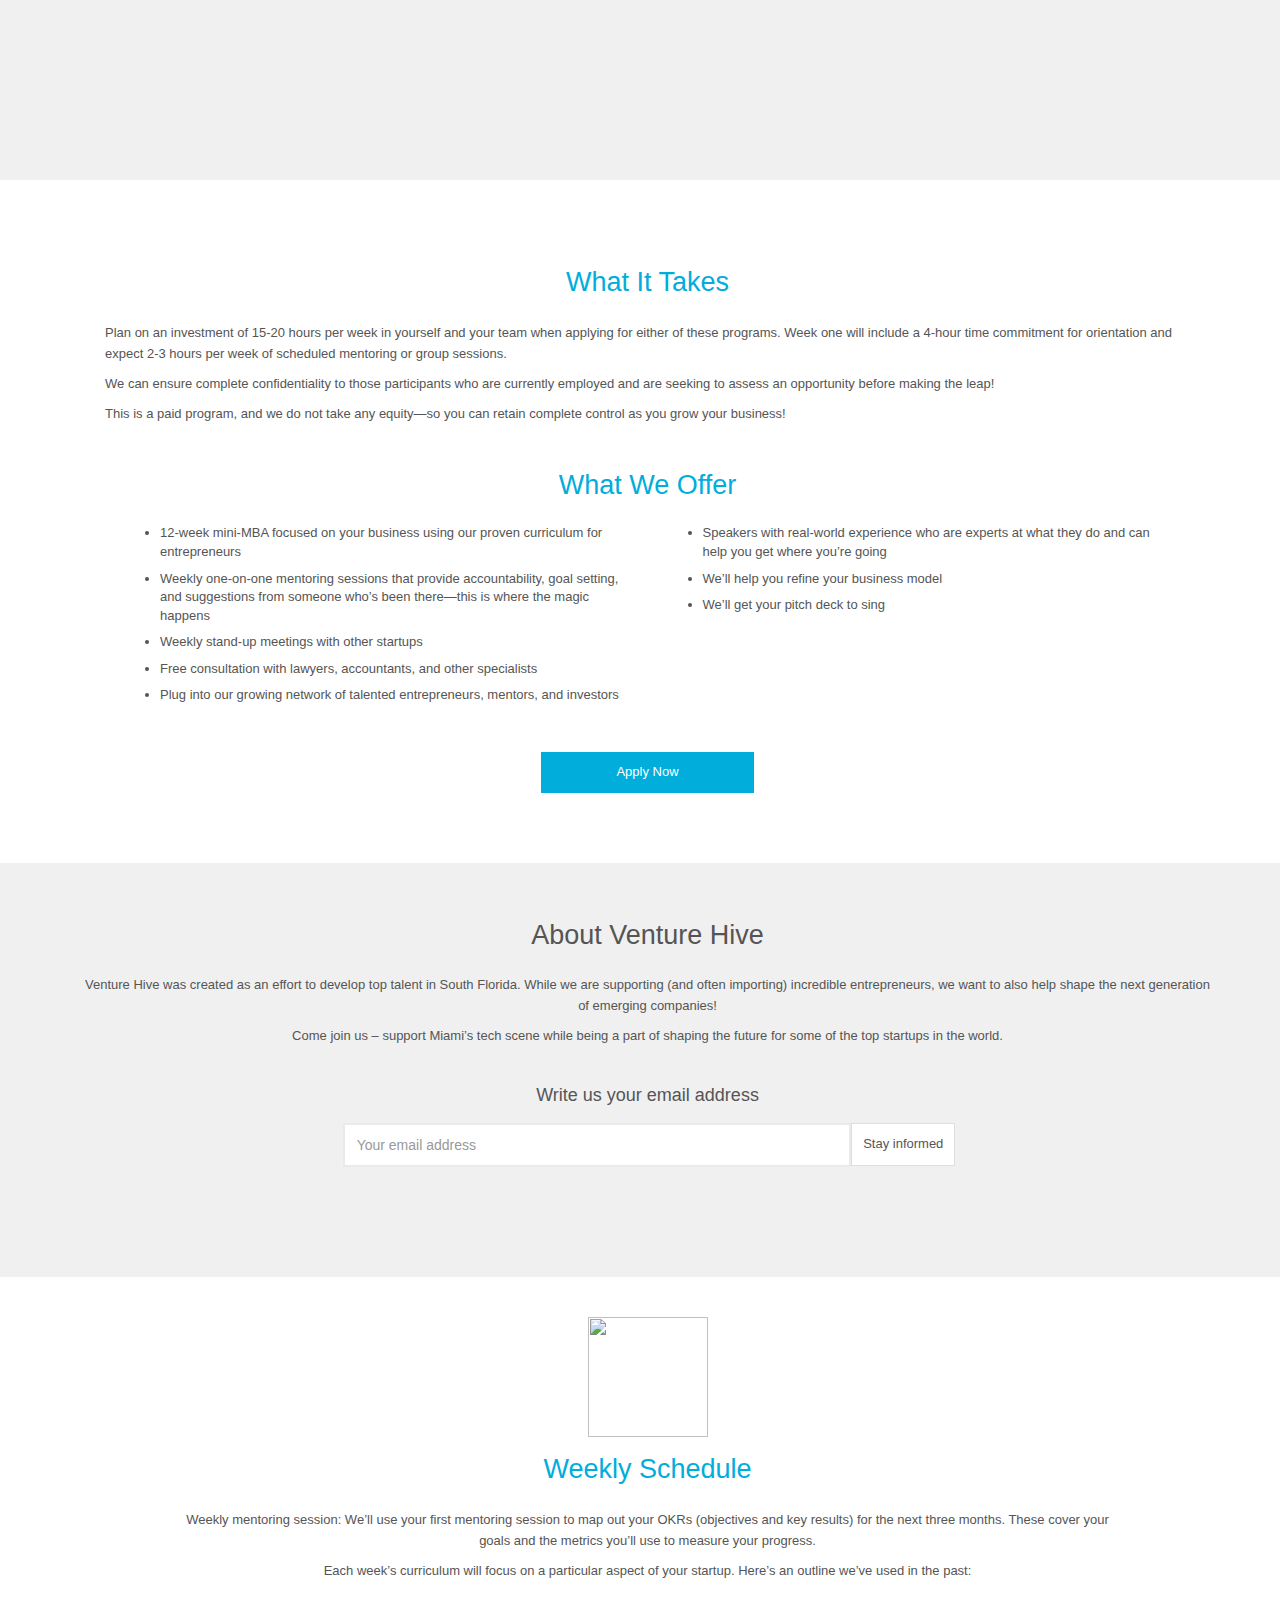
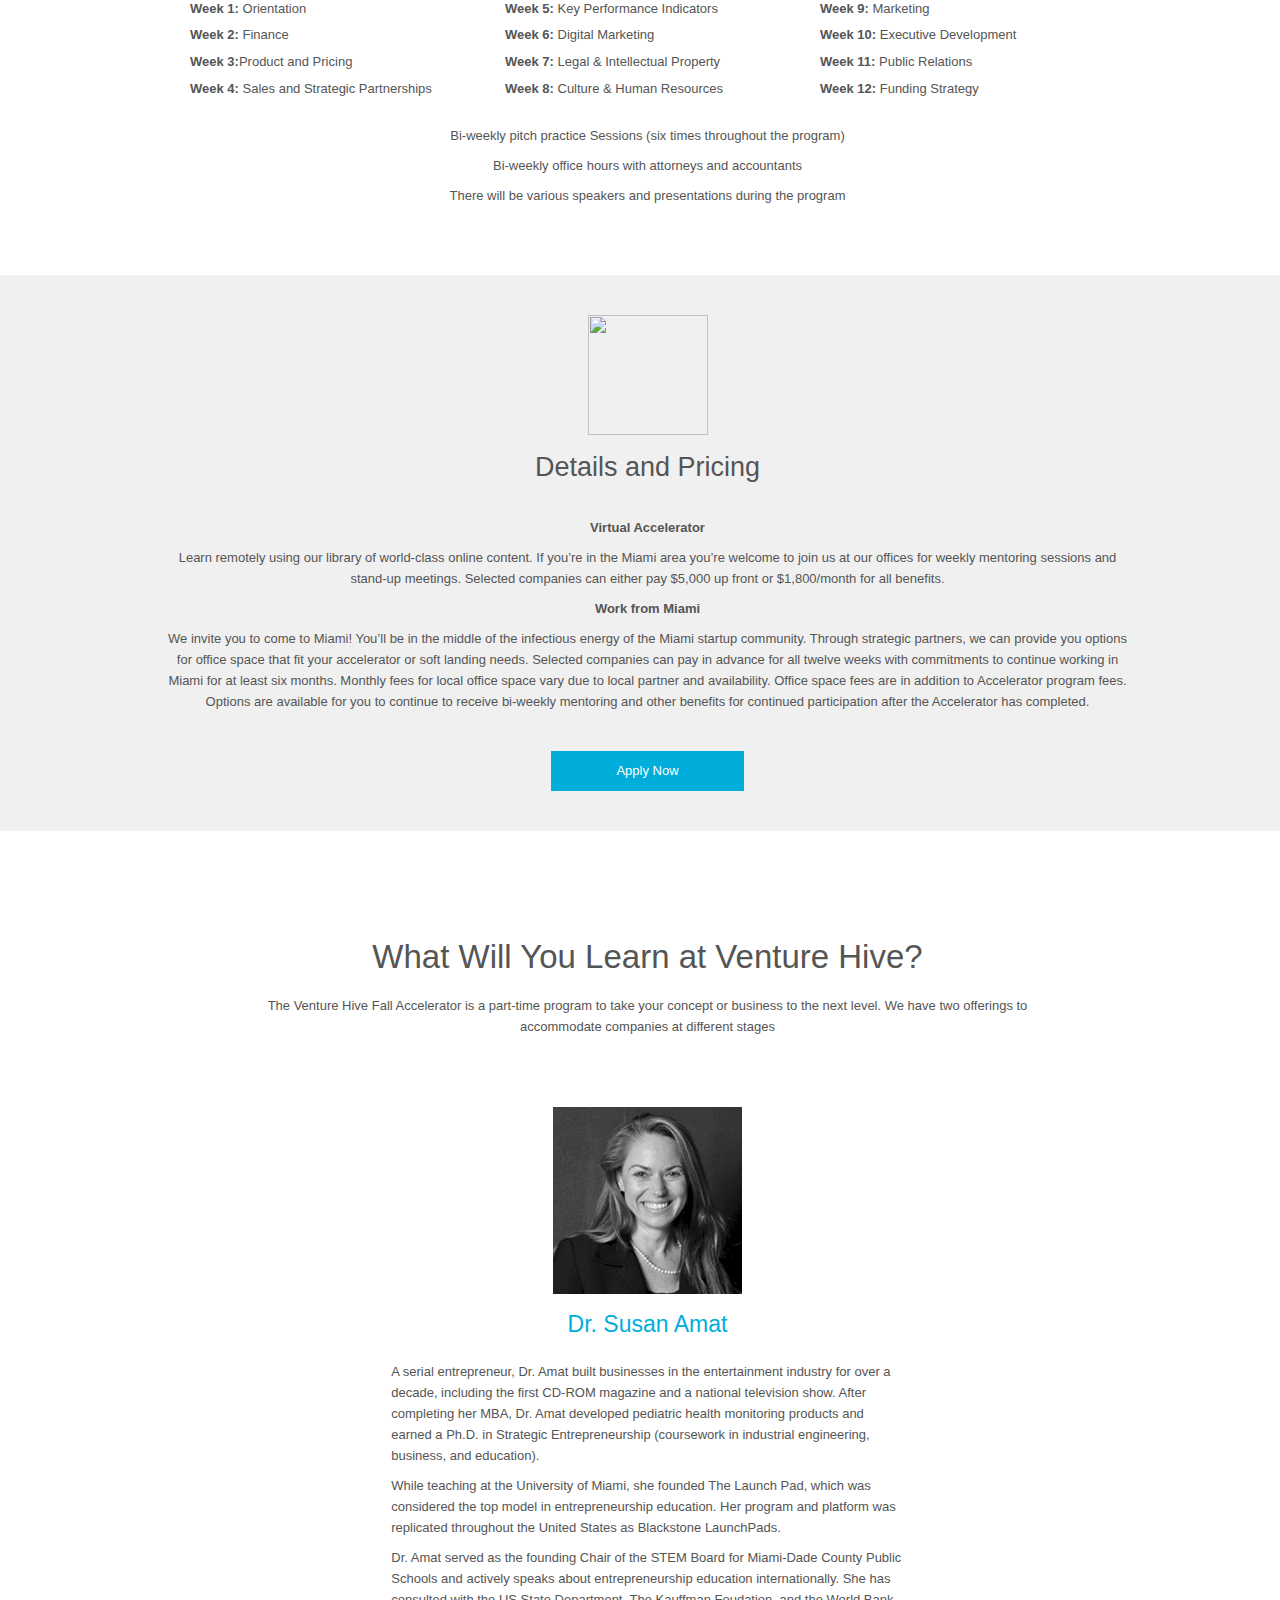
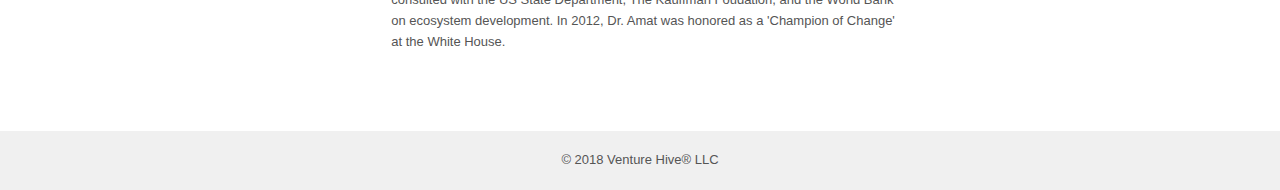
==== commit b4bbf74e: "Adjusting text" ====
--- a/index.html
+++ b/index.html
@@ -863,7 +863,7 @@
 <div class="col-sm-12 learn">
   <div class="header">
     <h1>What Will You Learn at Venture Hive?</h1>
-    <p>The Venture Hive Fall Accelerator is a part-time program to take your concept or business to the next level. We have two offerings to accommodate companies at different stages:</p>
+    <p>The Venture Hive Fall Accelerator is a part-time program to take your concept or business to the next level. We have two offerings to accommodate companies at different stages</p>
   </div>
 </div>
 
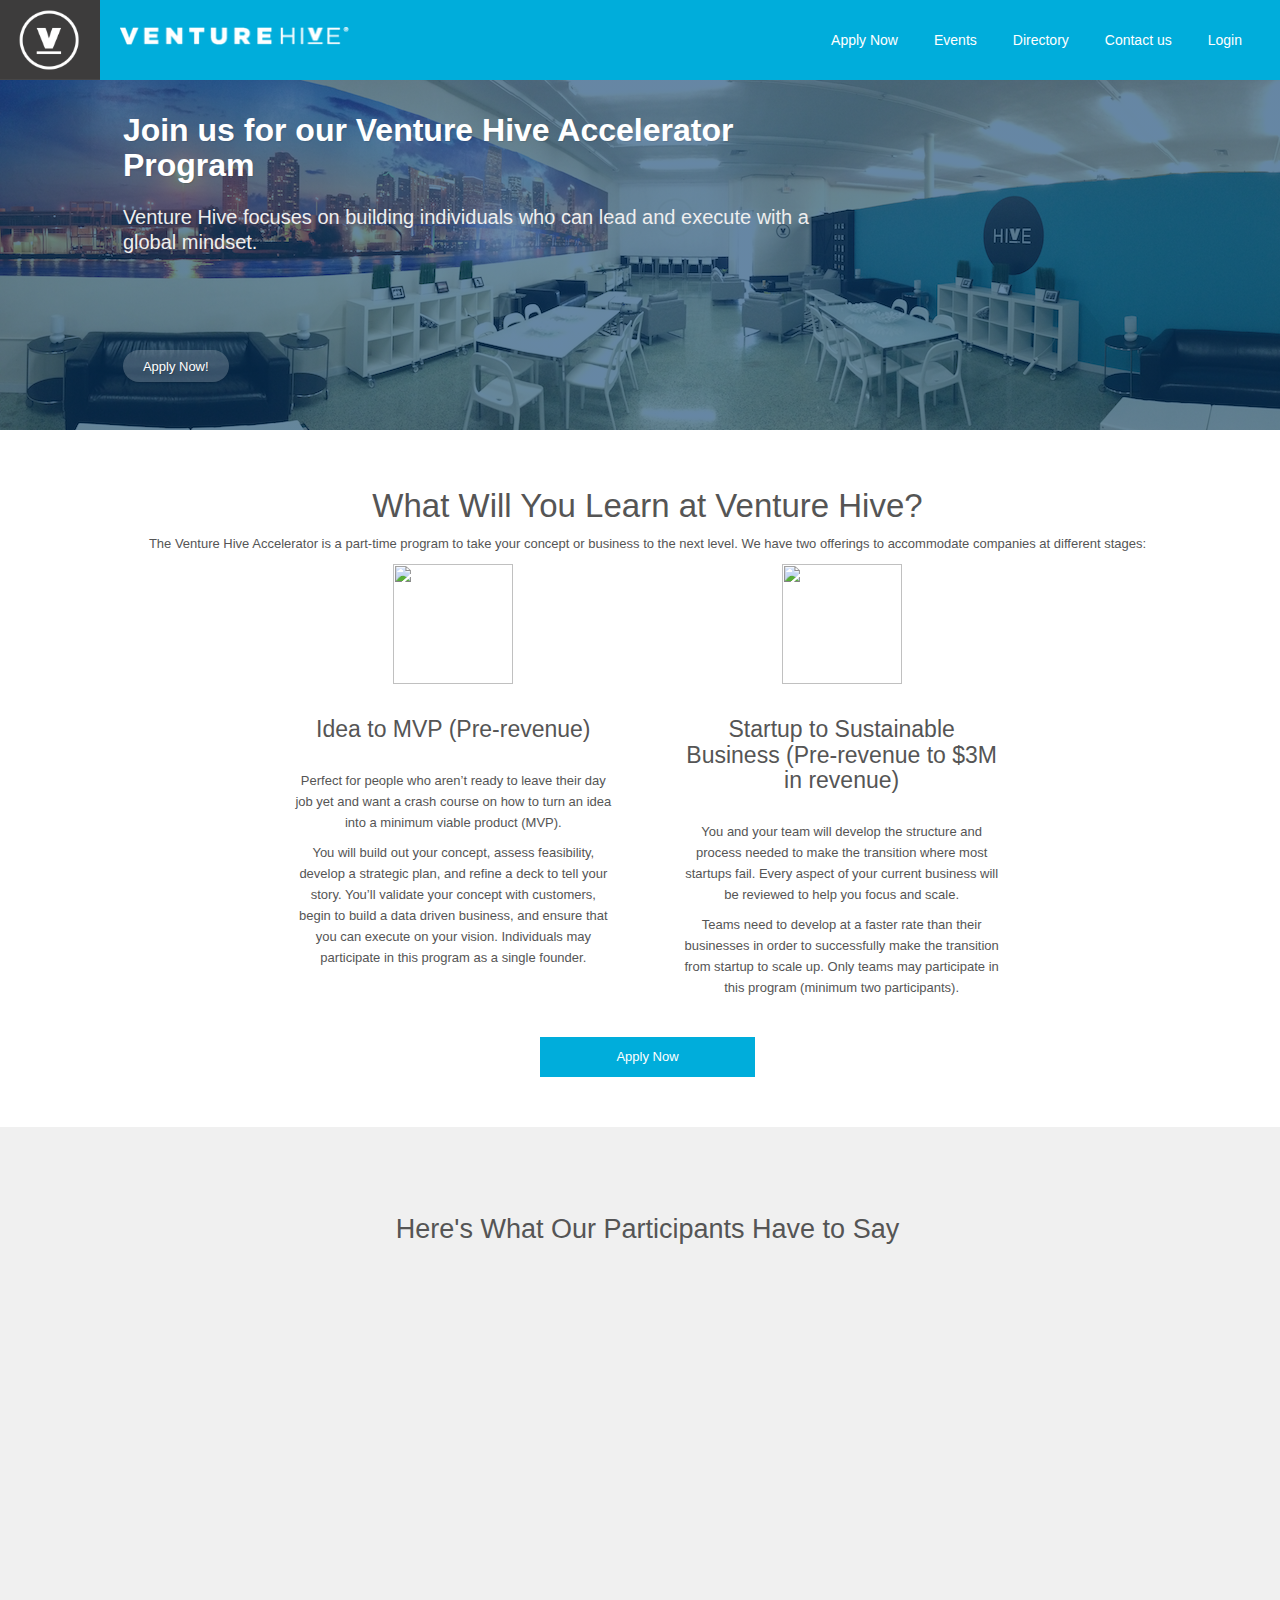
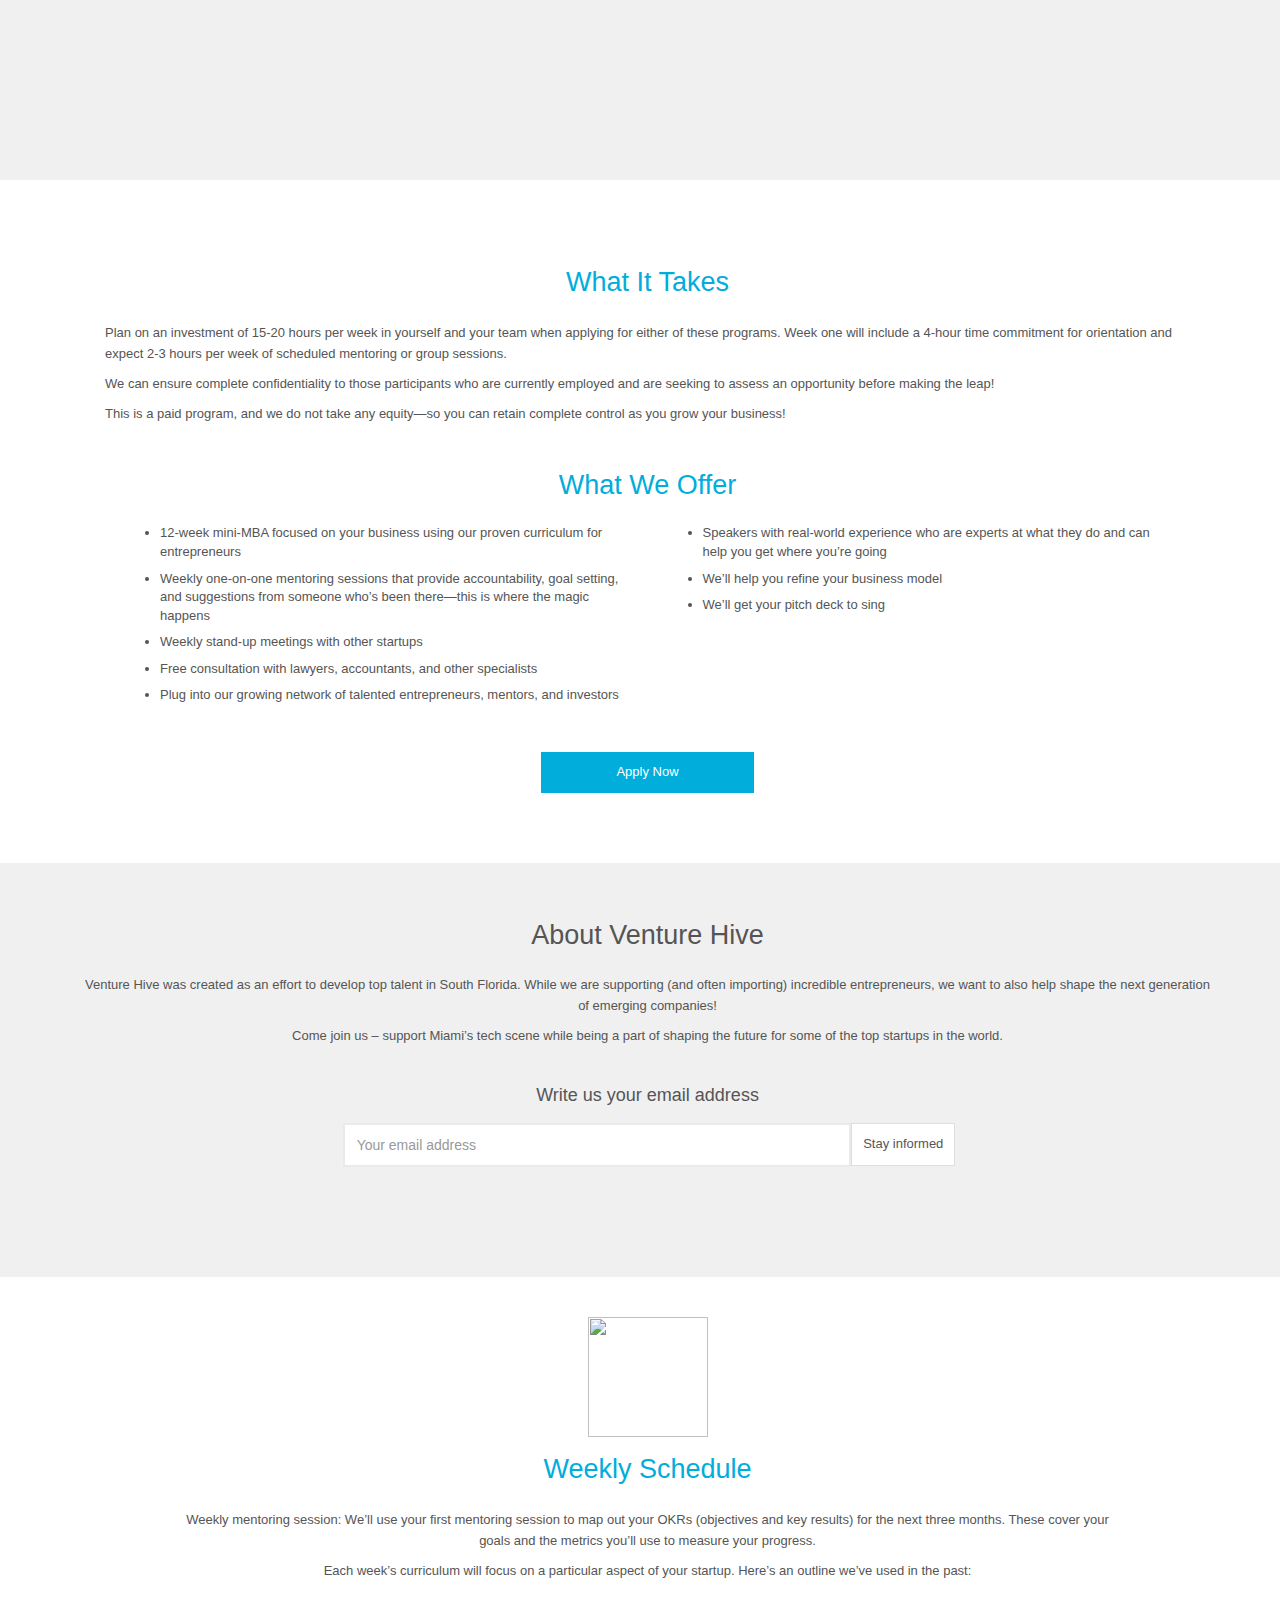
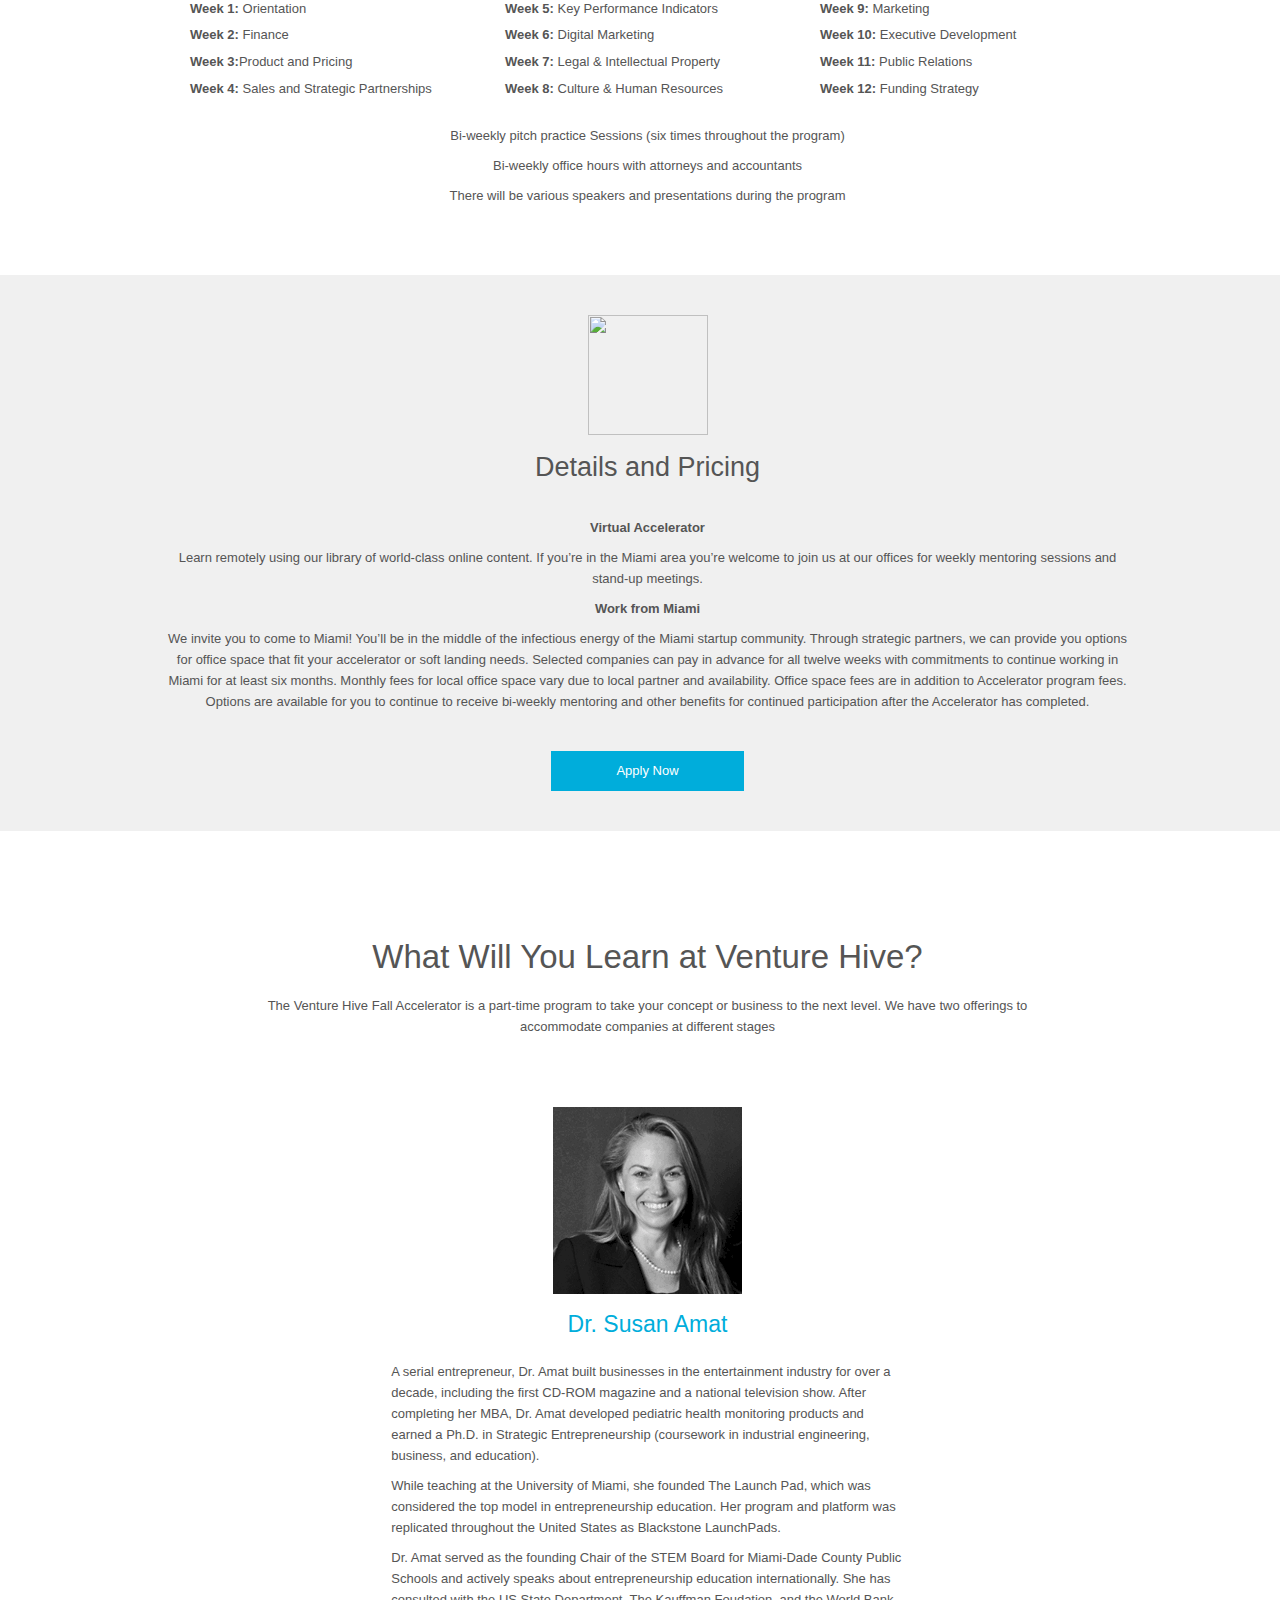
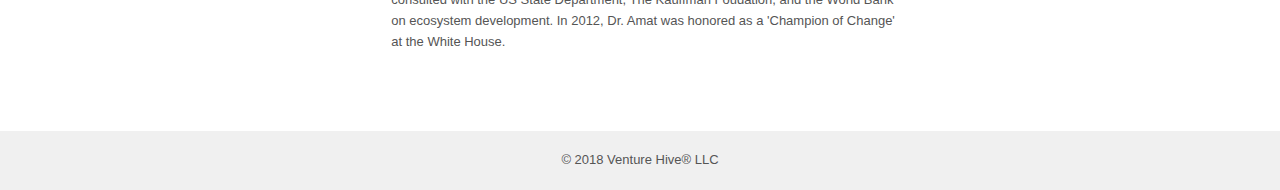
==== commit 001dd1c7: "Update index.html" ====
--- a/index.html
+++ b/index.html
@@ -840,8 +840,7 @@
             <div class="panel-body">
                 <p><strong>Virtual Accelerator</strong></p>
                 <p>Learn remotely using our library of world-class online content. If you’re in the Miami area you’re welcome to join us at
-                our offices for weekly mentoring sessions and stand-up meetings. Selected companies can either pay $5,000 up front or
-                $1,800/month for all benefits.</p>
+                our offices for weekly mentoring sessions and stand-up meetings.</p>
                 <p><strong>Work from Miami</strong></p>
                 <p>We invite you to come to Miami! You’ll be in the middle of the infectious energy of the Miami startup community. Through
                     strategic partners, we can provide you options for office space that fit your accelerator or soft landing needs. Selected
